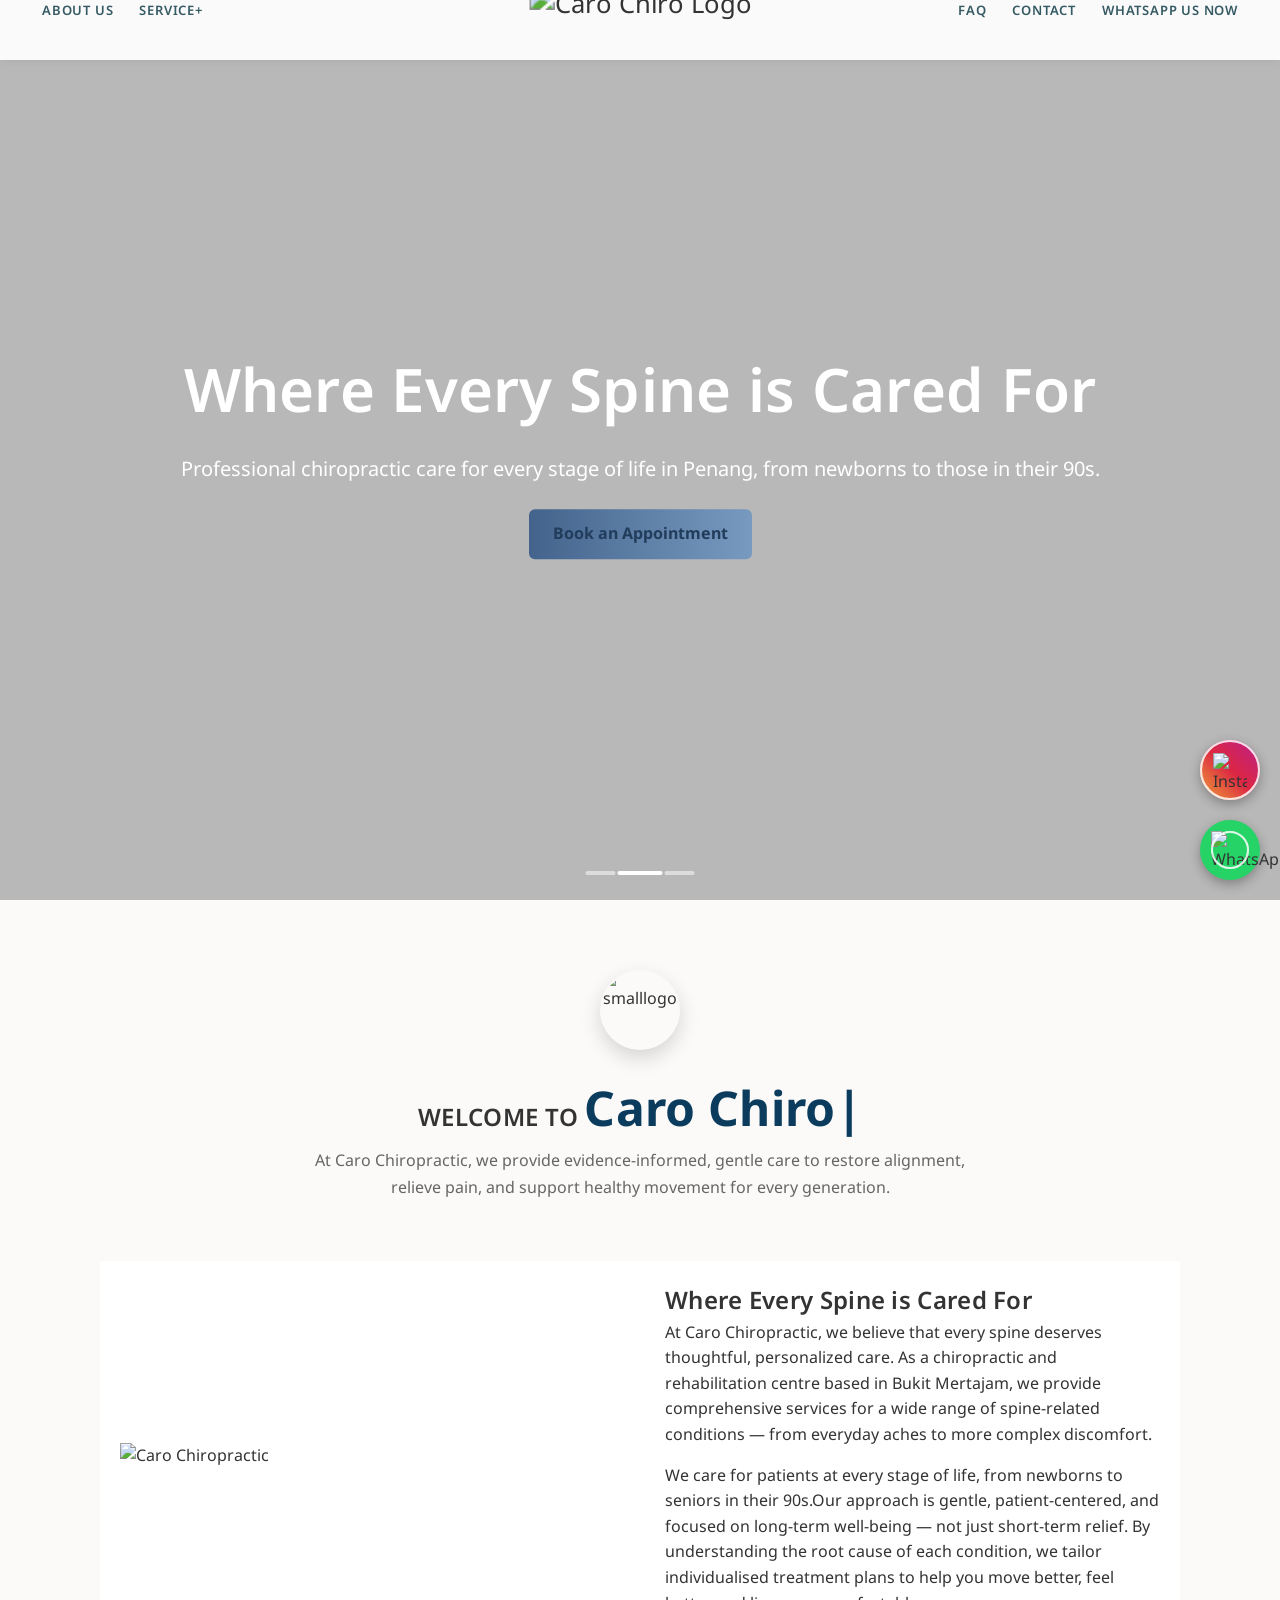
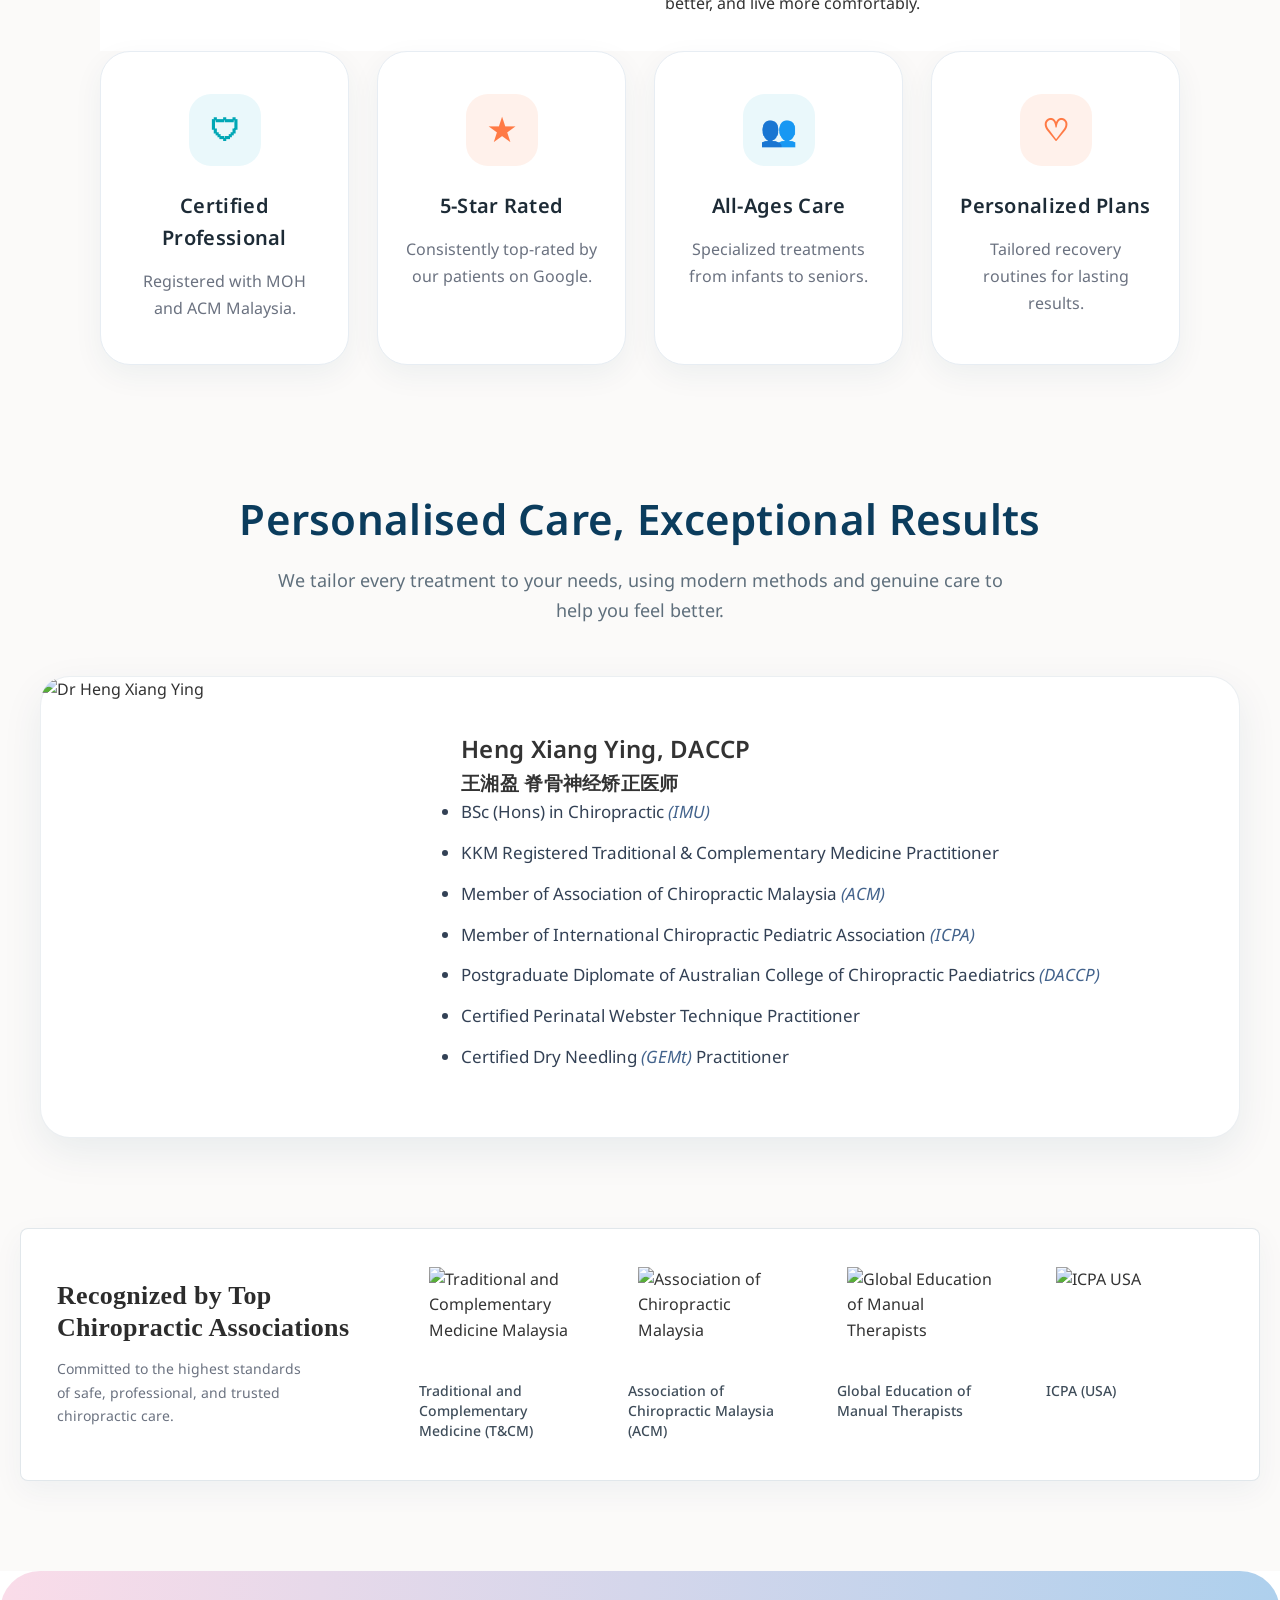
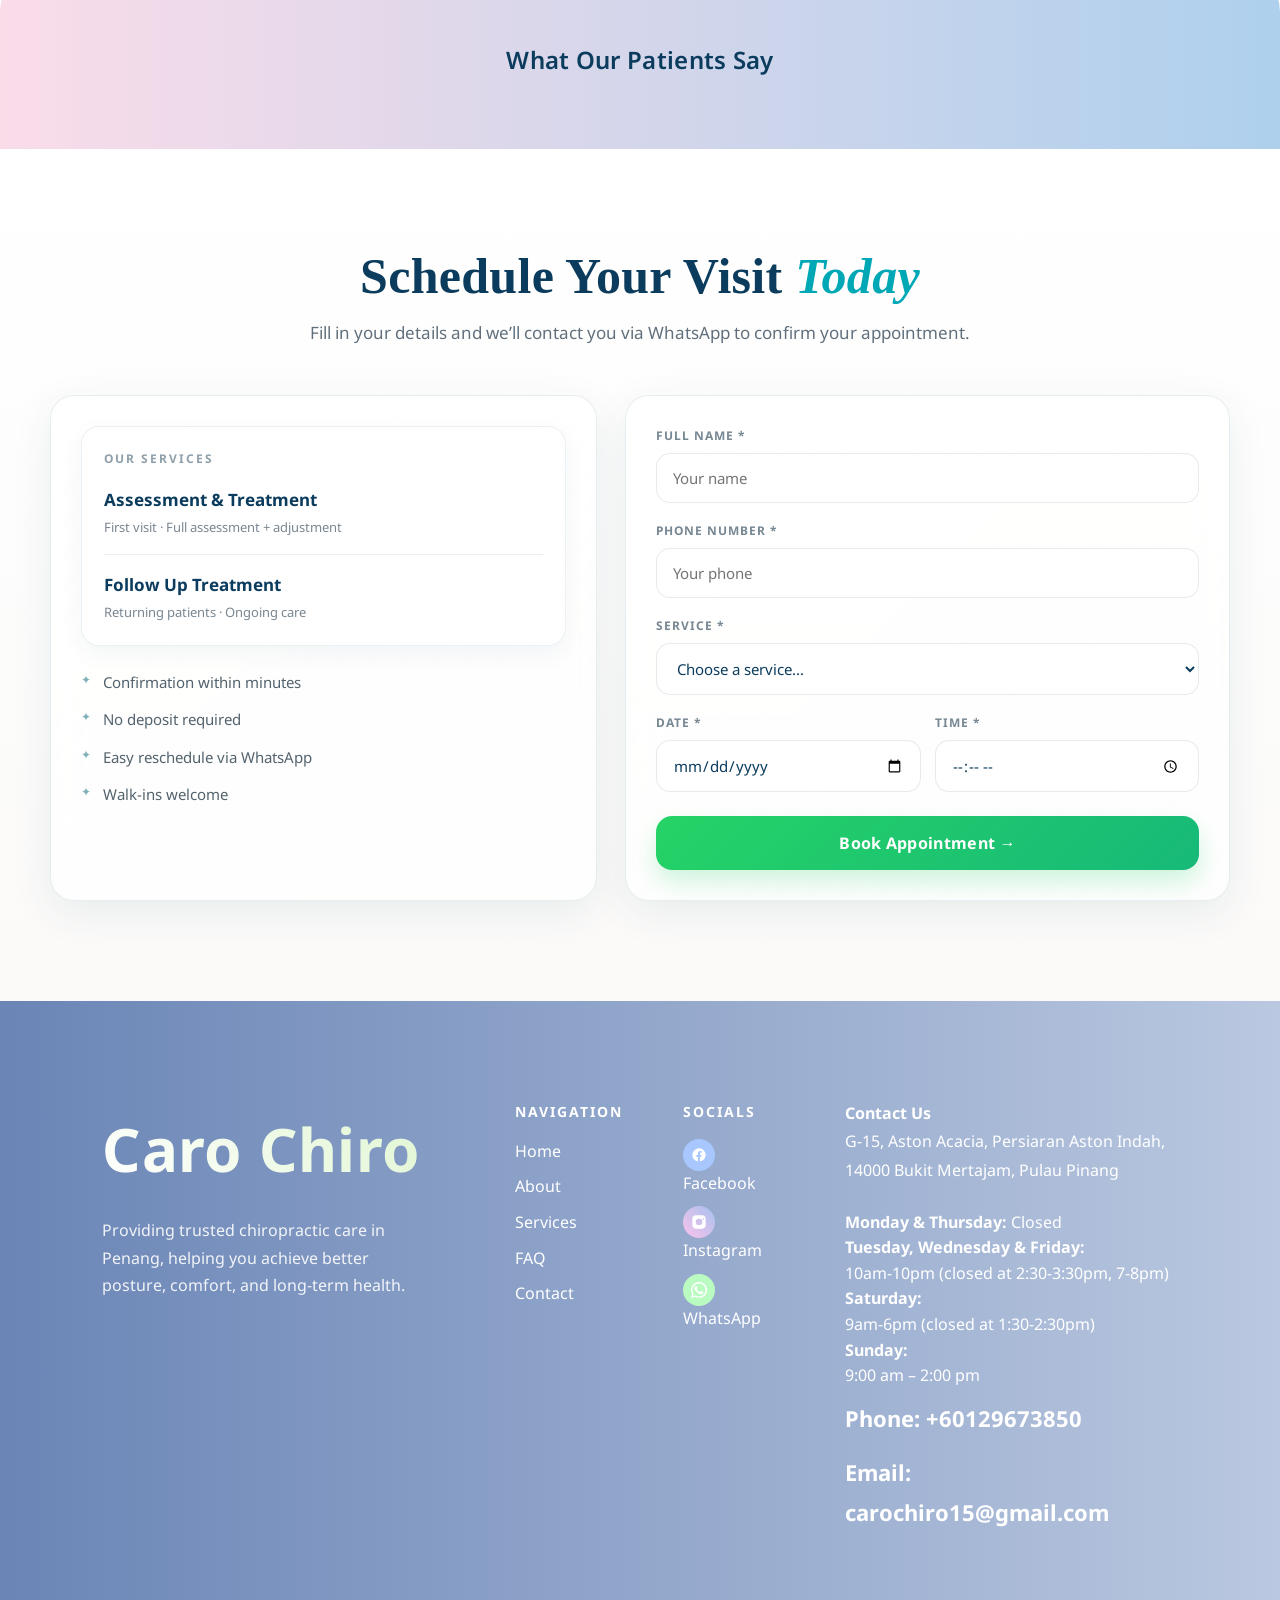
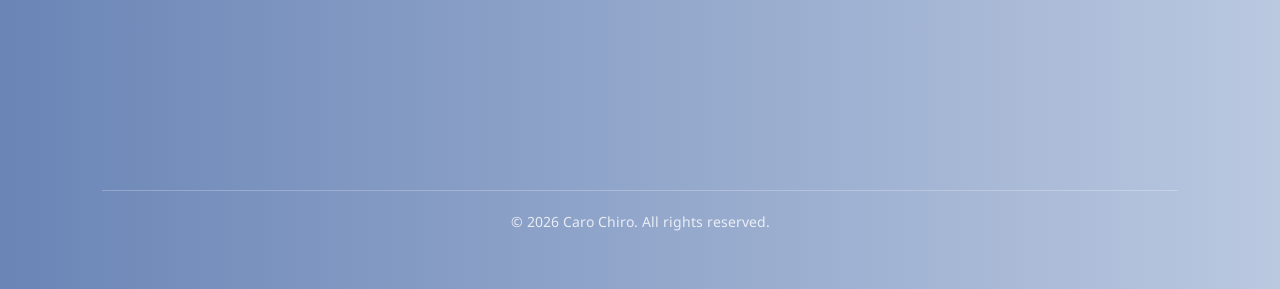
==== index.html @ 3471f797 "Add files via upload" ====
<!DOCTYPE html>
<html lang="en">
<head>
    <meta charset="UTF-8">
    <meta name="keywords" content="chiropractor penang, chiropractic care, back pain, posture correction">
    <meta name="viewport" content="width=device-width, initial-scale=1.0">

    <title>Caro Chiro | Chiropractic Care</title>
    <meta name="viewport" content="width=device-width, initial-scale=1.0">

    <!-- CSS -->
    <link rel="stylesheet" href="css/index_style.css">

    <!-- Elfsight Google Reviews | Untitled Google Reviews -->
    <script src="https://elfsightcdn.com/platform.js" async></script>
</head>
<body class="home">

    <header class="header home-header">
  <div class="nav">

    <div class="nav-left">
      <a href="about.html">ABOUT US</a>
      <a href="services.html">SERVICE+</a>
    </div>

    <div class="nav-center">
      <a href="index.html" class="logo">
        <img src="https://raw.githubusercontent.com/AnsonHengXanYou/Chiro-Pic/refs/heads/main/WhatsApp_Image_2026-02-07_at_12.07.54_AM-removebg-preview-removebg-preview.png" alt="Caro Chiro Logo">
      </a>
    </div>

    <div class="nav-right">
      <a href="faq.html">FAQ</a>
      <a href="contact.html">CONTACT</a>
      <a href="https://wa.me/60129673850" target="_blank">WHATSAPP US NOW</a>
    </div>

  </div>

  <!-- Hero Carousel -->
  <div class="hero-carousel">
    <div class="hero-slide active" style="background-image: url('https://raw.githubusercontent.com/AnsonHengXanYou/Chiro-Pic/refs/heads/main/Caro%20Chiro%20Home%20page.jpeg');"></div>

    <div class="hero-slide" style="background-image: url('https://raw.githubusercontent.com/AnsonHengXanYou/Chiro-Pic/refs/heads/main/Caro%20Contact%20Part%20Pic.jpeg');"></div>

    <div class="hero-slide" style="background-image: url('https://raw.githubusercontent.com/AnsonHengXanYou/Chiro-Pic/refs/heads/main/WhatsApp%20Image%202026-04-03%20at%207.56.21%20PM.jpeg');"></div>
  </div>

  <!-- Hero Text -->
  <div class="hero">
    <h1>Where Every Spine is Cared For</h1>
    <p>Professional chiropractic care for every stage of life in Penang, from newborns to those in their 90s.</p>
    <a href="https://wa.me/60129673850" class="btn">Book an Appointment</a>
  </div>

  <!-- Dots -->
  <div class="hero-dots">
    <span class="dot active" data-slide="0"></span>
    <span class="dot" data-slide="1"></span>
    <span class="dot" data-slide="2"></span>
  </div>
</header>



    <section class="highlights-section">
      <div class="container">

    <!-- ⭐ 原 about-preview 内容搬进来 -->
    <div class="intro-block">
      <div class="logo-bounce">
        <img src="https://raw.githubusercontent.com/AnsonHengXanYou/Chiro-Pic/refs/heads/main/Small%20Logo.jpeg" alt="smalllogo">
      </div>

      <h1>
          WELCOME TO <span id="typing"></span>
      </h1>

      <p class="intro-text">
        At Caro Chiropractic, we provide evidence-informed, gentle care
        to restore alignment, relieve pain, and support healthy movement for every generation.
      </p>
    </div>


    <section class="simple-about">
  <div class="simple-about-container">

    <!-- 左：图片 -->
    <div class="simple-about-img reveal-left">
      <img src="https://raw.githubusercontent.com/AnsonHengXanYou/Chiro-Pic/refs/heads/main/Simple%20About%20Pic.png" alt="Caro Chiropractic">
    </div>

    <!-- 右：文字 -->
    <div class="simple-about-text reveal-right">
      <h2 class="reveal">Where Every Spine is Cared For</h2>

      <p class="reveal">
        At Caro Chiropractic, we believe that every spine deserves thoughtful, personalized care. As a chiropractic and rehabilitation centre based in Bukit Mertajam, we provide comprehensive services for a wide range of spine-related conditions — from everyday aches to more complex discomfort.
      

      <p class="reveal">
        We care for patients at every stage of life, from newborns to seniors in their 90s.Our approach is gentle, patient-centered, and focused on long-term well-being — not just short-term relief.
        By understanding the root cause of each condition, we tailor individualised treatment plans to help you move better, feel better, and live more comfortably.
      </p>
    </div>

  </div>
</section>




  <div class="highlights-container">

    <div class="highlight-card">
      <div class="highlight-icon shield">🛡</div>
      <h3>Certified Professional</h3>
      <p>Registered with MOH and ACM Malaysia.</p>
    </div>

    <div class="highlight-card">
      <div class="highlight-icon star">★</div>
      <h3>5-Star Rated</h3>
      <p>Consistently top-rated by our patients on Google.</p>
    </div>

    <div class="highlight-card">
      <div class="highlight-icon users">👥</div>
      <h3>All-Ages Care</h3>
      <p>Specialized treatments from infants to seniors.</p>
    </div>

    <div class="highlight-card">
      <div class="highlight-icon heart">♡</div>
      <h3>Personalized Plans</h3>
      <p>Tailored recovery routines for lasting results.</p>
    </div>

  </div>
</section>





<section class="doctor-section">
  <div class="doctor-wrapper">
    
    <div class="doctor-heading">
      <h2>Personalised Care, Exceptional Results</h2>
      <p>
        We tailor every treatment to your needs, using modern methods and genuine care to help you feel better.
      </p>
    </div>

    <div class="doctor-card">
      
      <div class="doctor-image reveal-left">
        <img src="https://raw.githubusercontent.com/AnsonHengXanYou/Chiro-Pic/refs/heads/main/Chiro%20Home%20Doc%20Pic.jpg" alt="Dr Heng Xiang Ying">
      </div>

      <div class="doctor-info">
        <h2 class="reveal">Heng Xiang Ying, <span>DACCP</span></h2>
        <h3 class="reveal">王湘盈 脊骨神经矫正医师</h3>

        <ul class="reveal">
          <li>BSc (Hons) in Chiropractic <em>(IMU)</em></li>
          <li>KKM Registered Traditional &amp; Complementary Medicine Practitioner</li>
          <li>Member of Association of Chiropractic Malaysia <em>(ACM)</em></li>
          <li>Member of International Chiropractic Pediatric Association <em>(ICPA)</em></li>
          <li>Postgraduate Diplomate of Australian College of Chiropractic Paediatrics <em>(DACCP)</em></li>
          <li>Certified Perinatal Webster Technique Practitioner</li>
          <li>Certified Dry Needling <em>(GEMt)</em> Practitioner</li>
        </ul>
      </div>

    </div>
  </div>
</section>





<section class="associations-section">
  <div class="associations-card">

    <div class="associations-left reveal">
      <h2>Recognized by Top Chiropractic Associations</h2>
      <p>
        Committed to the highest standards of safe, professional, and trusted chiropractic care.
      </p>
    </div>

    <div class="associations-right">
      <div class="association-item reveal">
        <img src="https://raw.githubusercontent.com/AnsonHengXanYou/Chiro-Pic/refs/heads/main/T%26CM.png" alt="Traditional and Complementary Medicine Malaysia">
        <h4>Traditional and Complementary Medicine (T&amp;CM)</h4>
      </div>

      <div class="association-item reveal">
        <img src="https://raw.githubusercontent.com/AnsonHengXanYou/Chiro-Pic/refs/heads/main/ACM.png" alt="Association of Chiropractic Malaysia">
        <h4>Association of Chiropractic Malaysia (ACM)</h4>
      </div>

      <div class="association-item reveal">
        <img src="https://raw.githubusercontent.com/AnsonHengXanYou/Chiro-Pic/refs/heads/main/GEMT.png" alt="Global Education of Manual Therapists">
        <h4>Global Education of Manual Therapists</h4>
      </div>

      <div class="association-item reveal">
        <img src="https://raw.githubusercontent.com/AnsonHengXanYou/Chiro-Pic/refs/heads/main/ICPA.png" alt="ICPA USA">
        <h4>ICPA (USA)</h4>
      </div>
    </div>

  </div>
</section>










    <!-- ===== Services Preview =====
    <section class="services-preview">
        <div class="container">
            <h1>Our Services</h1>

            <div class="service-grid">
                <div class="service-card s1">
    <div class="card-content">
        <h3>Chiropractic Care</h3>
        <p class="typing-text" data-text="Restore spinal alignment, relieve pain, and improve overall body function through gentle adjustments."></p>
    </div>
</div>

<div class="service-card s2">
    <div class="card-content">
        <h3>Pregnancy Care</h3>
        <p class="typing-text" data-text="Safe and gentle care to support comfort, posture, and mobility throughout pregnancy."></p>
    </div>
</div>

<div class="service-card s3">
    <div class="card-content">
        <h3>Pediatric Care</h3>
        <p class="typing-text" data-text="Specialised care for children to support healthy growth, posture, and development."></p>
    </div>
</div>

<div class="service-card s4">
    <div class="card-content">
        <h3>Dry Needling</h3>
        <p class="typing-text" data-text="Target muscle tightness and trigger points to reduce pain and improve movement."></p>
    </div>
</div>

<div class="service-card s5">
    <div class="card-content">
        <h3>Spinal<br>Decompression<br>Traction</h3>
        <p class="typing-text" data-text="Relieve pressure on spinal discs and nerves to reduce pain and improve mobility."></p>
    </div>
</div>

<div class="service-card s6">
    <div class="card-content">
        <h3>Wellness<br>Consultation</h3>
        <p class="typing-text" data-text="Personalised care plans for long-term health."></p>
    </div>
</div>

            <a href="services.html" class="btn-outline">View All Services</a>
        </div>
    </section>



    </section> -->

<!-- ===== Reviews Section ===== -->
    <section class="reviews">
        <div class="container">
            <h2>What Our Patients Say</h2>
        
            <div class="elfsight-app-e835ea29-2dbe-4d77-b6a2-69f18fc1e3a7" data-elfsight-app-lazy></div>
        </div>
    </section>



    <!-- WhatsApp Floating Button with Bubble -->
<a href="https://wa.me/60129673850" target="_blank" class="whatsapp-float">
    <div class="whatsapp-icon">
        <img src="https://upload.wikimedia.org/wikipedia/commons/6/6b/WhatsApp.svg" alt="WhatsApp" />
        <span class="whatsapp-bubble"></span>
        <span class="whatsapp-bubble2"></span>
    </div>
</a>

<div class="instagram-wrapper">
    <a href="https://www.instagram.com/carochiro.my?igsh=bDJoMXFxeHM3NGRn" target="_blank" class="instagram-float">
        <img src="https://upload.wikimedia.org/wikipedia/commons/e/e7/Instagram_logo_2016.svg" alt="Instagram" />
        <span class="instagram-bubble"></span>
        <span class="instagram-bubble2"></span>
    </a>
</div>




<section class="booking-section">
  <div class="booking-container">

    <div class="booking-header">
      <h2>Schedule Your Visit <span>Today</span></h2>
      <p>Fill in your details and we’ll contact you via WhatsApp to confirm your appointment.</p>
    </div>

    <div class="booking-grid">

      <!-- 左边 -->
      <div class="booking-info">

        <div class="booking-service-card">
          <h4>OUR SERVICES</h4>

          <div class="service-row">
            <div>
              <strong>Assessment & Treatment</strong>
              <p>First visit · Full assessment + adjustment</p>
            </div>
          </div>

          <div class="service-row">
            <div>
              <strong>Follow Up Treatment</strong>
              <p>Returning patients · Ongoing care</p>
            </div>
          </div>
        </div>

        <ul class="booking-points">
          <li>Confirmation within minutes</li>
          <li>No deposit required</li>
          <li>Easy reschedule via WhatsApp</li>
          <li>Walk-ins welcome</li>
        </ul>

      </div>

      <!-- 右边 -->
      <div class="booking-form-card">
        <form id="bookingForm">

          <label>FULL NAME *</label>
          <input type="text" id="fullName" placeholder="Your name" required>

          <label>PHONE NUMBER *</label>
          <input type="text" id="phoneNumber" placeholder="Your phone" required>

          <label>SERVICE *</label>
          <select id="service" required>
            <option value="">Choose a service...</option>
            <option value="Assessment & Treatment">Assessment & Treatment</option>
            <option value="Follow Up Treatment">Follow Up Treatment</option>
          </select>

          <div class="booking-row">
            <div>
              <label>DATE *</label>
              <input type="date" id="date" required>
            </div>
            <div>
              <label>TIME *</label>
              <input type="time" id="time" required>
            </div>
          </div>

          <button type="submit" class="booking-btn">
            Book Appointment →
          </button>

        </form>
      </div>

    </div>
  </div>
</section>




<!--Footer-->
    <footer class="footer">

<div class="footer-container">

<!-- 左 -->
<div class="footer-left">
<h1 class="logo-text">Caro Chiro</h1>
<p>
Providing trusted chiropractic care in Penang, helping you achieve better posture, comfort, and long-term health.
</p>
</div>

<!-- 中 -->
<div class="footer-middle">

<div class="footer-column">
<h4>Navigation</h4>
<a href="index.html">Home</a>
<a href="about.html">About</a>
<a href="services.html">Services</a>
<a href="faq.html">FAQ</a>
<a href="contact.html">Contact</a>
</div>

<div class="footer-column">
<h4>Socials</h4>
<a href="https://www.facebook.com/share/18KSQvn99x/?mibextid=wwXIfr" class="social-link">
  <span class="icon fb">
    <svg viewBox="0 0 24 24">
      <path d="M22 12a10 10 0 1 0-11.6 9.9v-7h-2.3v-2.9h2.3V9.6c0-2.3 1.4-3.6 3.5-3.6 1 0 2 .2 2 .2v2.3h-1.1c-1.1 0-1.4.7-1.4 1.4v1.7h2.4l-.4 2.9h-2v7A10 10 0 0 0 22 12z"/>
    </svg>
  </span>
  Facebook
</a>
<a href="https://www.instagram.com/carochiro.my?igsh=bDJoMXFxeHM3NGRn" class="social-link">
  <span class="icon ig">
    <svg viewBox="0 0 24 24">
      <path d="M7 2C4.2 2 2 4.2 2 7v10c0 2.8 2.2 5 5 5h10c2.8 0 5-2.2 5-5V7c0-2.8-2.2-5-5-5H7zm5 5a5 5 0 1 1 0 10 5 5 0 0 1 0-10zm6.5-.8a1.2 1.2 0 1 1 0 2.4 1.2 1.2 0 0 1 0-2.4z"/>
    </svg>
  </span>
  Instagram
</a>
<a href="https://wa.me/60129673850" class="social-link">
  <span class="icon wa">
    <svg viewBox="0 0 24 24">
      <path d="M20.5 3.5A11.8 11.8 0 0 0 12.1 0C5.5 0 .2 5.3.2 11.9c0 2.1.5 4.1 1.5 5.9L0 24l6.4-1.7a11.8 11.8 0 0 0 5.7 1.5h.1c6.6 0 11.9-5.3 11.9-11.9 0-3.2-1.2-6.2-3.6-8.4zM12.2 21.7h-.1c-1.8 0-3.5-.5-5-1.4l-.4-.2-3.8 1 1-3.7-.3-.4a9.7 9.7 0 0 1-1.5-5.1c0-5.4 4.4-9.8 9.9-9.8 2.6 0 5.1 1 7 2.9a9.7 9.7 0 0 1 2.9 7c0 5.4-4.4 9.7-9.7 9.7zm5.4-7.3c-.3-.2-1.8-.9-2.1-1-.3-.1-.5-.2-.7.2-.2.3-.8 1-1 1.2-.2.2-.4.2-.7.1-.3-.2-1.3-.5-2.5-1.6-.9-.8-1.6-1.9-1.8-2.2-.2-.3 0-.5.1-.7.1-.1.3-.4.4-.6.1-.2.2-.3.3-.5.1-.2 0-.4 0-.6 0-.2-.7-1.7-1-2.3-.3-.6-.5-.5-.7-.5h-.6c-.2 0-.6.1-.9.4-.3.3-1.2 1.2-1.2 2.9s1.2 3.4 1.4 3.6c.2.2 2.3 3.5 5.6 4.9.8.3 1.4.5 1.9.6.8.2 1.6.2 2.2.1.7-.1 1.8-.7 2-1.4.2-.7.2-1.3.2-1.4 0-.1-.2-.2-.5-.3z"/>
    </svg>
  </span>
  WhatsApp
</a>
</div>

</div>

<!-- 右 -->
<div class="footer-right">
<h4>Contact Us</h4>

<p>
G-15, Aston Acacia, Persiaran Aston Indah, 14000 Bukit Mertajam, Pulau Pinang
</p>

<div class="hours">
  <div class="day">
    <strong>Monday & Thursday:</strong> 
    Closed
  </div>

  <div class="day">
    <strong>Tuesday, Wednesday & Friday:</strong>
    <div class="time">10am-10pm (closed at 2:30-3:30pm, 7-8pm)</div>
  </div>

  <div class="day">
    <strong>Saturday: </strong>
    <div class="time">9am-6pm (closed at 1:30-2:30pm)</div>
  </div>

  <div class="day">
    <strong>Sunday: </strong>
    <div class="time">9:00 am – 2:00 pm</div>
  </div>
</div>

<p class="phone">Phone: +60129673850</p>
<p class="email">Email: carochiro15@gmail.com</p>

<!-- Google Map -->
<div class="map">
<iframe src="https://www.google.com/maps/embed?pb=!1m18!1m12!1m3!1d3972.3476271613963!2d100.46286357447511!3d5.363826735553305!2m3!1f0!2f0!3f0!3m2!1i1024!2i768!4f13.1!3m3!1m2!1s0x304ac90726999abd%3A0xdc60cf9cbc1875d2!2zQ2FybyBDaGlyb3ByYWN0aWMg5bq35LmQ6ISK6aqo56We57uP55-r5q2j!5e0!3m2!1sen!2sus!4v1775329580450!5m2!1sen!2sus" width="600" height="450" style="border:0;" allowfullscreen="" loading="lazy" referrerpolicy="no-referrer-when-downgrade"></iframe>
</div>

</div>

</div>

<div class="footer-bottom">
<p>© 2026 Caro Chiro. All rights reserved.</p>
</div>

</footer>

<div id="loading-screen">

  <!-- 樱花 -->
  <div class="sakura-container">
    <div class="petal"></div>
    <div class="petal"></div>
    <div class="petal"></div>
    <div class="petal"></div>
    <div class="petal"></div>
    <div class="petal"></div>
    <div class="petal"></div>
  </div>

  <!-- loading logo -->
  <div class="loading-logo-wrapper">
    <img src="https://raw.githubusercontent.com/AnsonHengXanYou/Chiro-Pic/refs/heads/main/WhatsApp_Image_2026-02-07_at_12.07.54_AM-removebg-preview-removebg-preview.png"
         alt="Caro Chiro Logo">

    <!-- 🦴 spine progress 放这里！！！ -->
    <div class="spine-progress">
      <div class="spine-segment" style="--i:1"></div>
      <div class="spine-segment" style="--i:2"></div>
      <div class="spine-segment" style="--i:3"></div>
      <div class="spine-segment" style="--i:4"></div>
      <div class="spine-segment" style="--i:5"></div>
      <div class="spine-segment" style="--i:6"></div>
      <div class="spine-segment" style="--i:7"></div>
      <div class="spine-segment" style="--i:8"></div>
      <div class="spine-segment" style="--i:9"></div>
      <div class="spine-segment" style="--i:10"></div>
    </div>
  </div>

  <!-- percentage -->
  <div class="loading-percentage">0%</div>

</div>



<link href="https://fonts.googleapis.com/css2?family=Noto+Sans:wght@300;400;600;700&display=swap" rel="stylesheet">





    <!-- JS -->
    <script src="js/script.js"></script>

</body>
</html>
---- css/index_style.css ----
/* ===== Reset ===== */
* {
    margin: 0;
    padding: 0;
    box-sizing: border-box;
}

/* ===== Base ===== */
body {
    font-family: 'Noto Sans', sans-serif;
    color: #333;
    line-height: 1.6;
    background-color: #ffffff;
}

body, button, input, select, textarea {
    font-family: 'Noto Sans', sans-serif;
}

a {
    text-decoration: none;
    color: inherit;
}

.container {
    width: 90%;
    max-width: 1100px;
    margin: auto;
}

/* ===== Typography ===== */
h1, h2, h3 {
    font-weight: 600;
    letter-spacing: 0.3px;
}

p {
    margin-bottom: 15px;
}

/* ===== Buttons ===== */
.btn {
    display: inline-block;
    background: linear-gradient(to right, #43638C, #ADD1F3);
    color: #223C5B;
    padding: 12px 24px;
    border-radius: 6px;
    font-weight: bold;
    background-size: 200% auto;
    transition: background 0.3s;
}

.btn:hover {
    background-position: right center;
}

.btn-outline {
    display: inline-block;
    border: 2px solid #0b3c5d;
    color: #0b3c5d;
    padding: 10px 22px;
    border-radius: 6px;
    margin-top: 20px;
}

.btn-outline:hover {
    background: #0b3c5d;
    color: #fff;
}

#typing {
    font-size: 48px;
    font-weight: bold;
    color: #0b3c5d;
}

#typing::after {
    content: "|";
    animation: blink 0.7s infinite;
}

@keyframes blink {
    50% { opacity: 0; }
}

/* ================= HEADER / NAVBAR ================= */
.logo-bounce {
    width: 80px;
    height: 80px;
    border-radius: 50%;
    overflow: hidden;
    display: inline-block;

    box-shadow: 0 8px 20px rgba(0,0,0,0.15);

    animation: bounce 2s infinite;
    transition: transform 0.3s;
}

.logo-bounce img {
    width: 100%;
    height: 100%;
    object-fit: cover;
}

/* 🎈 可爱弹跳动画 */
@keyframes bounce {
    0%, 100% {
        transform: translateY(0);
    }
    30% {
        transform: translateY(-10px);
    }
    50% {
        transform: translateY(0);
    }
    70% {
        transform: translateY(-5px);
    }
}


/* ================= HEADER / NAVBAR ================= */

/* 首页保留大图背景 */
.home-header {
    min-height: 100vh;
    width: 100%;
    padding-top: 60px;
    position: relative;
    overflow: hidden;
}

/* 顶部白色导航条 */
.nav {
    position: fixed;
    top: 0;
    left: 0;
    width: 100%;
    height: 60px;
    background: rgba(255, 255, 255, 0.92);
    backdrop-filter: blur(8px);
    -webkit-backdrop-filter: blur(8px);
    display: grid;
    grid-template-columns: 1fr auto 1fr;
    align-items: center;
    padding: 0 42px;
    z-index: 1000;
    box-shadow: 0 1px 8px rgba(0,0,0,0.06);
    transition: transform 0.35s ease, opacity 0.35s ease;
}

.nav.hide-nav {
    transform: translateY(-100%);
    opacity: 0;
}

.nav-left,
.nav-right {
    display: flex;
    align-items: center;
    gap: 26px;
    height: 100%;
}

.nav-left a,
.nav-right a {
    display: flex;
    align-items: center;
    height: 100%;
    font-size: 13px;
    font-weight: 600;
    letter-spacing: 0.8px;
    color: #355a63;
    position: relative;
    transition: color 0.3s ease;
    transform: translateY(-20px);
}

.nav-left {
    justify-content: flex-start;
}

.nav-right {
    justify-content: flex-end;
}

/* 中间 logo */
.nav-center {
    display: flex;
    justify-content: center;
    align-items: center;
}

.logo img {
    height: 120px;              /* 控制整体大小 */
    transform: translateY(-25px) scale(1.6);  /* ⭐关键 */
}

/* 导航文字 */
.nav-left a,
.nav-right a {
    font-size: 13px;
    font-weight: 600;
    letter-spacing: 0.8px;
    color: #355a63;
    position: relative;
    transition: color 0.3s ease;
}

/* 下划线效果 */
.nav-left a::after,
.nav-right a::after {
    content: "";
    position: absolute;
    left: 0;
    bottom: 50px;
    width: 0;
    height: 2px;
    background: #355a63;
    transition: width 0.3s ease;
}

.nav-left a:hover,
.nav-right a:hover {
    color: #0b3c5d;
}

.nav-left a:hover::after,
.nav-right a:hover::after {
    width: 100%;
}


@media (max-width: 768px) {
    .nav {
        grid-template-columns: 1fr;
        height: auto;
        padding: 14px 20px;
        gap: 12px;
    }

    .nav-left,
    .nav-right {
        justify-content: center;
        flex-wrap: wrap;
        gap: 14px;
    }

    .nav-center {
        order: -1;
    }

    .logo img {
        height: 34px;
    }

    .nav-left a,
    .nav-right a {
        font-size: 12px;
    }

    .hero {
        left: 6%;
        right: 6%;
        max-width: none;
    }

    .hero h1 {
        font-size: 30px;
    }
}

/* ================= HERO ================= */
.hero-carousel {
    position: absolute;
    inset: 0;
    z-index: 1;
}

.hero-slide {
    position: absolute;
    inset: 0;
    background-size: cover;
    background-position: center;
    opacity: 0;
    transform: scale(1.05);
    transition: opacity 1s ease, transform 5s ease;
}

.hero-slide::after {
    content: "";
    position: absolute;
    inset: 0;
    background: rgba(0, 0, 0, 0.28);
}

.hero-slide.active {
    opacity: 1;
    transform: scale(1);
}

.hero {
    position: absolute;
    top: 50%;
    left: 50%;
    transform: translate(-50%, -50%);
    width: 100%;
    max-width: 1100px;
    text-align: center;
    color: white;
    padding: 0 20px;
    z-index: 3;
}

.hero h1 {
    font-size: 60px;
    color: white;
    margin-bottom: 16px;
}

.hero p {
    font-size: 20px;
    color: white;
    margin-bottom: 24px;
}

.hero-dots {
    position: absolute;
    bottom: 25px;
    left: 50%;
    transform: translateX(-50%);
    display: flex;
    gap: 2px;
    z-index: 3;
}

.hero-dots .dot {
    width: 30px;          /* 变长 */
    height: 4px;          /* 变细 */
    border-radius: 10px;  /* 圆角条 */
    background: rgba(255,255,255,0.5);
    cursor: pointer;
    transition: all 0.3s ease;
}

.hero-dots .dot.active {
    width: 45px;  /* 当前的更长 */
    background: #ffffff;
}

/* ================= SECTIONS ================= */
.highlights-section {
    background: #fbfaf9;
    padding: 70px 40px;
}

.highlights-container {
    max-width: 1400px;
    margin: 0 auto;
    display: grid;
    grid-template-columns: repeat(4, 1fr);
    gap: 28px;
}

.logo-bounce {
    width: 80px;
    height: 80px;
    border-radius: 50%;
    overflow: hidden;
    display: block;
    margin: 0 auto 20px;
    box-shadow: 0 8px 20px rgba(0,0,0,0.15);
    animation: bounce 2s infinite;
    transition: transform 0.3s;
}

/* ⭐ 上面文字区 */
.intro-block {
    max-width: 700px;
    margin: 0 auto 60px;
    text-align: center;
}

.intro-text {
    color: #666;
    font-size: 16px;
    line-height: 1.7;
}

.highlight-card {
    background: #ffffff;
    border: 1px solid #e7edf3;
    border-radius: 30px;
    padding: 42px 28px;
    text-align: center;
    box-shadow: 0 10px 30px rgba(11, 60, 93, 0.06);
    transition: transform 0.35s ease, box-shadow 0.35s ease;
}

.highlight-card:hover {
    transform: translateY(-8px);
    box-shadow: 0 18px 40px rgba(11, 60, 93, 0.12);
}

.highlight-icon {
    width: 72px;
    height: 72px;
    border-radius: 22px;
    margin: 0 auto 24px;
    display: flex;
    align-items: center;
    justify-content: center;
    font-size: 30px;
    font-weight: bold;
}

/* 每个 icon 的背景色 */
.highlight-icon.shield {
    background: #eaf8fb;
    color: #00a7b5;
}

.highlight-icon.star {
    background: #fff1eb;
    color: #ff7a45;
}

.highlight-icon.users {
    background: #eaf8fb;
    color: #00a7b5;
}

.highlight-icon.heart {
    background: #fff1eb;
    color: #ff7a45;
}

.highlight-card h3 {
    font-size: 20px;
    color: #1d2b36;
    margin-bottom: 14px;
}

.highlight-card p {
    font-size: 16px;
    line-height: 1.7;
    color: #6b7280;
    margin: 0;
}


@media (max-width: 1024px) {
    .highlights-container {
        grid-template-columns: repeat(2, 1fr);
    }
}

@media (max-width: 640px) {
    .highlights-section {
        padding: 50px 20px;
    }

    .highlights-container {
        grid-template-columns: 1fr;
    }

    .highlight-card {
        padding: 34px 22px;
    }
}




.simple-about {
    background: #ffffff; /* 先白色 */
    padding: 20px 20px;
}

.simple-about-container {
    max-width: 1200px;
    margin: 0 auto;

    display: grid;
    grid-template-columns: 1fr 1fr;
    gap: 50px;
    align-items: center;
}

/* 左图 */
.simple-about-img img {
    width: 100%;
    height: 420px;        /* ⭐关键：固定高度 */
    object-fit: cover;
}


.simple-about-text {
    max-height: 420px;   /* 和图片差不多高度 */
    overflow: hidden;    /* 超过直接隐藏 */
}



@media (max-width: 768px) {
    .simple-about-container {
        grid-template-columns: 1fr;
    }

    .simple-about-text h2 {
        font-size: 30px;
    }
}





.doctor-section {
    background: #fbfaf9;
    padding: 50px 20px;
}

.doctor-wrapper {
    max-width: 1200px;
    margin: 0 auto;
}

.doctor-heading {
    text-align: center;
    margin-bottom: 50px;
}

.doctor-heading h2 {
    font-size: 42px;
    color: #0b3c5d;
    margin-bottom: 12px;
}

.doctor-heading p {
    max-width: 760px;
    margin: 0 auto;
    font-size: 18px;
    color: #5f6f7c;
    line-height: 1.7;
}

.doctor-card {
    display: grid;
    grid-template-columns: 380px 1fr;
    gap: 40px;
    align-items: center;
    background: #ffffff;
    border-radius: 30px;
    padding: 0px;
    box-shadow: 0 14px 40px rgba(11, 60, 93, 0.08);
    border: 1px solid rgba(11, 60, 93, 0.08);
    transition: transform 0.35s ease, box-shadow 0.35s ease;
}

.doctor-card:hover {
    transform: translateY(-8px);
    box-shadow: 0 22px 55px rgba(11, 60, 93, 0.14);
}

.doctor-image {
    overflow: hidden;
    border-radius: 24px;
    position: relative;
}

.doctor-image img {
    width: 100%;
    height: 100%;
    min-height: 460px;
    object-fit: cover;
    display: block;
    transition: transform 0.45s ease;
}

.doctor-card:hover .doctor-image img {
    transform: scale(1.04);
}

.doctor-info h3.reveal {
    transition-delay: 0.1s;
}

.doctor-info h4.reveal {
    transition-delay: 0.2s;
}

.doctor-info ul.reveal {
    transition-delay: 0.3s;
}

.doctor-info li {
    margin-bottom: 12px;
    font-size: 17px;
    line-height: 1.7;
    color: #334155;
}

.doctor-info em {
    color: #43638C;
    font-style: italic;
}


@media (max-width: 900px) {
    .doctor-card {
        grid-template-columns: 1fr;
        gap: 28px;
        padding: 24px;
    }

    .doctor-image img {
        min-height: 340px;
    }

    .doctor-heading h2 {
        font-size: 32px;
    }

    .doctor-info h3 {
        font-size: 28px;
    }

    .doctor-info h4 {
        font-size: 18px;
    }

    .doctor-info li {
        font-size: 16px;
    }
}






.associations-section {
    background: #fbfaf9;
    padding: 40px 20px 90px;
}

.associations-card {
    max-width: 1280px;
    margin: 0 auto;
    background: #ffffff;
    border: 1px solid rgba(11, 60, 93, 0.12);
    border-radius: 8px;
    padding: 38px 36px;
    display: grid;
    grid-template-columns: 320px 1fr;
    gap: 34px;
    align-items: center;
    box-shadow: 0 10px 30px rgba(11, 60, 93, 0.05);
    transition: transform 0.35s ease, box-shadow 0.35s ease;
}

.associations-card:hover {
    transform: translateY(-4px);
    box-shadow: 0 18px 40px rgba(11, 60, 93, 0.1);
}

.associations-left h2 {
    font-size: 26px;
    line-height: 1.2;
    color: #2c2c2c;
    margin-bottom: 14px;
    font-family: Georgia, "Times New Roman", serif;
}

.associations-left p {
    font-size: 14px;
    line-height: 1.7;
    color: #6b7280;
    margin: 0;
    max-width: 260px;
}

.associations-right {
    display: grid;
    grid-template-columns: repeat(4, 1fr);
    gap: 24px;
    align-items: start;
}

.association-item {
    perspective: 800px; /* 3D关键 */
}

.association-item:hover {
    transform: translateY(-6px);
}

.association-item img {
    width: 100%;
    max-width: 150px;
    height: 100px;
    object-fit: contain;
    display: block;
    margin: 0 auto 14px;

    transition: transform 0.6s ease;
}

.association-item.reveal.active img {
    animation: flipX 0.8s ease;
}

@keyframes flipX {
    0% {
        transform: rotateX(0deg);
    }
    50% {
        transform: rotateX(180deg);
    }
    100% {
        transform: rotateX(360deg);
    }
}

.association-item h4 {
    font-size: 14px;
    font-weight: 500;
    line-height: 1.45;
    color: #3f4d5a;
    margin: 0 auto;
    max-width: 170px;
}


@media (max-width: 1024px) {
    .associations-card {
        grid-template-columns: 1fr;
        gap: 28px;
    }

    .associations-left {
        text-align: center;
    }

    .associations-left p {
        max-width: 700px;
        margin: 0 auto;
    }

    .associations-right {
        grid-template-columns: repeat(2, 1fr);
    }
}

@media (max-width: 640px) {
    .associations-section {
        padding: 30px 16px 70px;
    }

    .associations-card {
        padding: 26px 20px;
    }

    .associations-right {
        grid-template-columns: 1fr;
    }

    .associations-left h2 {
        font-size: 22px;
    }
}


.reviews {
    padding: 70px 0;
    background: linear-gradient(to right, #FADCE9, #AED0ED);
    border-radius: 40px 40px 0 0;
    text-align: center;
}

.reviews h2 {
    color: #0b3c5d
}

.typing-text {
    opacity: 0;
    transition: opacity 1.0s ease;
    white-space: pre-line;
    white-space: pre-wrap;
}

.service-card:hover .typing-text {
    opacity: 1;
}

.typing-text::after {
    content: "|";
    margin-left: 2px;
    animation: blink 0.8s infinite;
    color: #000;
}

@keyframes blink {
    50% {
        opacity: 0;
    }
}



.booking-section {
    background: linear-gradient(to bottom, #ffffff, #fbfaf9);
    padding: 100px 20px;
    position: relative;
    overflow: hidden;
}

.booking-container {
    max-width: 1180px;
    margin: 0 auto;
}

.booking-header {
    text-align: center;
    margin-bottom: 46px;
}

.booking-tag {
    display: inline-block;
    font-size: 12px;
    font-weight: 700;
    letter-spacing: 2.5px;
    text-transform: uppercase;
    color: #7FAFB8;
    margin-bottom: 12px;
}

.booking-header h2 {
    font-size: 50px;
    line-height: 1.1;
    color: #0b3c5d;
    margin-bottom: 14px;
    font-family: Georgia, "Times New Roman", serif;
}

.booking-header h2 span {
    color: #00a7b5;
    font-style: italic;
}

.booking-header p {
    max-width: 680px;
    margin: 0 auto;
    font-size: 17px;
    line-height: 1.8;
    color: #61707c;
}

.booking-grid {
    display: grid;
    grid-template-columns: 0.95fr 1.05fr;
    gap: 28px;
    align-items: stretch;
}

.booking-info,
.booking-form-card {
    position: relative;
    background: rgba(255, 255, 255, 0.65);
    backdrop-filter: blur(16px);
    -webkit-backdrop-filter: blur(16px);
    border: 1px solid rgba(125, 161, 181, 0.18);
    border-radius: 24px;
    padding: 30px;
    box-shadow:
        0 12px 40px rgba(11, 60, 93, 0.08),
        inset 0 1px 0 rgba(255,255,255,0.7);
}

.booking-info::before,
.booking-form-card::before {
    content: "";
    position: absolute;
    inset: 0;
    border-radius: 24px;
    background: linear-gradient(
        135deg,
        rgba(255,255,255,0.45),
        rgba(255,255,255,0.08)
    );
    pointer-events: none;
}

.booking-service-card {
    position: relative;
    z-index: 1;
    background: rgba(255,255,255,0.55);
    border: 1px solid rgba(125, 161, 181, 0.16);
    border-radius: 18px;
    padding: 22px;
    margin-bottom: 24px;
    box-shadow: 0 8px 24px rgba(11, 60, 93, 0.05);
}

.booking-service-card h4 {
    font-size: 12px;
    font-weight: 700;
    letter-spacing: 2px;
    color: #90a0aa;
    margin-bottom: 18px;
}

.service-row {
    display: flex;
    justify-content: space-between;
    gap: 16px;
    padding-bottom: 16px;
    margin-bottom: 16px;
    border-bottom: 1px solid rgba(11, 60, 93, 0.08);
}

.service-row:last-child {
    margin-bottom: 0;
    padding-bottom: 0;
    border-bottom: none;
}

.service-row strong {
    display: block;
    color: #0b3c5d;
    font-size: 17px;
    margin-bottom: 4px;
}

.service-row p {
    margin: 0;
    font-size: 13px;
    color: #7a8791;
    line-height: 1.6;
}

.service-row span {
    font-size: 18px;
    font-weight: 700;
    color: #00a7b5;
    white-space: nowrap;
    align-self: center;
}

.booking-points {
    position: relative;
    z-index: 1;
    list-style: none;
    padding: 0;
    margin: 0;
}

.booking-points li {
    position: relative;
    padding-left: 22px;
    margin-bottom: 12px;
    font-size: 15px;
    color: #53636d;
    line-height: 1.7;
}

.booking-points li::before {
    content: "✦";
    position: absolute;
    left: 0;
    top: 0;
    color: #7FAFB8;
    font-size: 12px;
}

.booking-form-card form {
    position: relative;
    z-index: 1;
}

.booking-form-card label {
    display: block;
    font-size: 12px;
    font-weight: 700;
    letter-spacing: 1px;
    color: #778893;
    margin-bottom: 8px;
    text-transform: uppercase;
}

.booking-form-card input,
.booking-form-card select {
    width: 100%;
    padding: 14px 16px;
    margin-bottom: 18px;
    border-radius: 14px;
    border: 1px solid rgba(11, 60, 93, 0.1);
    background: rgba(255, 255, 255, 0.78);
    color: #0b3c5d;
    font-size: 15px;
    outline: none;
    transition: all 0.3s ease;
    box-shadow: inset 0 1px 2px rgba(255,255,255,0.35);
}

.booking-form-card input:focus,
.booking-form-card select:focus {
    border-color: rgba(0, 167, 181, 0.45);
    box-shadow: 0 0 0 4px rgba(127, 175, 184, 0.12);
    background: rgba(255,255,255,0.92);
}

.booking-row {
    display: grid;
    grid-template-columns: 1fr 1fr;
    gap: 14px;
}

.booking-btn {
    width: 100%;
    padding: 16px 18px;
    border: none;
    border-radius: 16px;
    background: linear-gradient(135deg, #25D366, #17b978);
    color: #ffffff;
    font-size: 16px;
    font-weight: 700;
    letter-spacing: 0.3px;
    cursor: pointer;
    transition: transform 0.25s ease, box-shadow 0.25s ease, opacity 0.25s ease;
    box-shadow: 0 12px 24px rgba(37, 211, 102, 0.22);
    margin-top: 6px;
}

.booking-btn:hover {
    transform: translateY(-2px);
    box-shadow: 0 16px 28px rgba(37, 211, 102, 0.28);
}

.booking-btn:active {
    transform: translateY(0);
}

@media (max-width: 900px) {
    .booking-grid {
        grid-template-columns: 1fr;
    }

    .booking-header h2 {
        font-size: 38px;
    }

    .booking-row {
        grid-template-columns: 1fr;
        gap: 0;
    }
}




.card-content {
    position: relative;
    z-index: 2;
    transform: translateY(20px);
    transition: transform 0.4s ease;
}

/* hover 整体上移 */
.service-card:hover .card-content {
    transform: translateY(0);
}

/* 默认隐藏文字 */
.typing-text {
    opacity: 0;
    max-height: 0;
    overflow: hidden;
    transition: all 0.4s ease;
}

/* hover 才显示 */
.service-card:hover .typing-text {
    opacity: 1;
    max-height: 120px;
    margin-top: 8px;
}

/* ✨ 标题微动 */
.service-card h3 {
    transition: transform 0.3s;
}

.service-card:hover h3
{
    color: #000000;
}
.service-card:hover p {
    color: #000000;
}

/* ================= CTA ================= */
.cta {
    background: #0b3c5d;
    color: #fff;
    padding: 70px 0;
    text-align: center;
}

.cta h2,
.cta p {
    color: #fff;
}

/* ================= FOOTER ================= */
/* ===== FOOTER ===== */
.footer{
background: linear-gradient(to right, #6a85b6, #bac8e0);
color:white;
padding:100px 8% 40px;
}

/* grid layout */
.footer-container{
display:grid;
grid-template-columns: 2fr 1.5fr 2fr;
gap:80px;
}

/* 左 */
.logo-text{
font-size:60px;
font-weight:700;
margin-bottom:20px;

/* 渐变文字（高级感） */
background:linear-gradient(45deg,#ffffff,#dff5d0);
-webkit-background-clip:text;
-webkit-text-fill-color:transparent;
}

.footer-left p{
max-width:400px;
line-height:1.7;
opacity:0.9;
}

/* 中 */
.footer-middle{
display:flex;
gap:60px;
}

.footer-column h4{
font-size:14px;
letter-spacing:2px;
margin-bottom:15px;
text-transform:uppercase;
}

.footer-column a{
display:block;
color:white;
text-decoration:none;
margin-bottom:10px;
transition:0.3s;
position:relative;
}

/* hover动画 */
.footer-column a::after{
content:"";
position:absolute;
bottom:-2px;
left:0;
width:0;
height:1px;
background:white;
transition:0.3s;
}

.footer-column a:hover::after{
width:100%;
}

/* 右 */
.footer-right p{
margin-bottom:25px;
line-height:1.8;    
}

.phone{
font-size:22px;
font-weight:bold;
margin-top:10px;
}

.email{
font-size:22px;
font-weight:bold;
margin-top:-10px;
}

/* Google map */
.map iframe{
width:100%;
height:150px;
border:0;
border-radius:10px;
margin-top:15px;
}

/* 底 */
.footer-bottom{
margin-top:60px;
padding-top:20px;
border-top:1px solid rgba(255,255,255,0.3);
text-align:center;
font-size:14px;
opacity:0.8;
}

/* ================= REVEAL ANIMATION ================= */
.reveal {
    opacity: 0;
    transform: translateY(60px);
    transition: all 0.8s ease;
}

.reveal.active {
    opacity: 1;
    transform: translateY(0);
}

.reveal-left {
    opacity: 0;
    transform: translateX(-80px);
    transition: all 0.9s ease;
}

.reveal-left.active {
    opacity: 1;
    transform: translateX(0);
}

.reveal-right {
    opacity: 0;
    transform: translateX(80px);
    transition: all 0.9s ease;
}

.reveal-right.active {
    opacity: 1;
    transform: translateX(0);
}








/* loading 必须是定位层 */
#loading-screen {
    position: fixed;
    inset: 0;
    z-index: 9999; /* 🔥关键：防止飘出去 */
}

/* 樱花容器只在 loading 内 */
.sakura-container {
    position: absolute;
    inset: 0;
    z-index: 0; /* 在 logo 后面 */
}

/* 花瓣 */
.petal {
    position: absolute;
    top: -10%;
    width: 14px;
    height: 10px;
    background: #f18A9D;
    border-radius: 50% 0 50% 50%;
    opacity: 0.6;
    animation: fall linear infinite;
    filter: blur(0.5px);
}

/* 随机位置 + 速度 */
.petal:nth-child(1) {
    left: 10%;
    animation-duration: 2.4s;
    animation-delay: 0s;
}

.petal:nth-child(2) {
    left: 25%;
    animation-duration: 2.0s;
    animation-delay: 0.3s;
}

.petal:nth-child(3) {
    left: 40%;
    animation-duration: 1.8s;
    animation-delay: 0.6s;
}

.petal:nth-child(4) {
    left: 55%;
    animation-duration: 2.2s;
    animation-delay: 0.2s;
}

.petal:nth-child(5) {
    left: 70%;
    animation-duration: 1.7s;
    animation-delay: 0.8s;
}

.petal:nth-child(6) {
    left: 85%;
    animation-duration: 1.9s;
    animation-delay: 0.5s;
}

.petal:nth-child(7) {
    left: 95%;
    animation-duration: 1.6s;
    animation-delay: 1s;
}

@keyframes fall {
    0% {
        transform: translateY(-10%) rotate(0deg);
        opacity: 0;
    }
    10% {
        opacity: 1;
    }
    100% {
        transform: translateY(110vh) rotate(360deg);
        opacity: 0;
    }
}


.spine-progress {
    display: flex;
    justify-content: center;
    align-items: center;
    gap: 10px;
    margin-top: -100px;
}

/* 🦴 可爱椎骨 */
.spine-segment {
    width: 12px;
    height: 12px;
    border-radius: 50%;
    background: #f2f2f2;
    position: relative;
    transition: 0.3s;

    /* 💖 软阴影（可爱感关键） */
    box-shadow: 0 2px 6px rgba(0,0,0,0.08);
}

.spine-segment {
    width: 12px;
    height: 12px;
    border-radius: 50%;
    background: #f2f2f2;
    position: relative;

    box-shadow: 0 2px 6px rgba(0,0,0,0.08);

    /* ⭐关键：用变量控制初始歪 */
    transform: translateY(calc(var(--i) * 6px - 30px));

    animation: spineAlign 1.6s ease-out forwards;
}


.spine-segment:nth-child(1) { transform: translateY(-12px); }
.spine-segment:nth-child(2) { transform: translateY(10px); }
.spine-segment:nth-child(3) { transform: translateY(-6px); }
.spine-segment:nth-child(4) { transform: translateY(8px); }
.spine-segment:nth-child(5) { transform: translateY(-10px); }
.spine-segment:nth-child(6) { transform: translateY(6px); }
.spine-segment:nth-child(7) { transform: translateY(-8px); }
.spine-segment:nth-child(8) { transform: translateY(4px); }
.spine-segment:nth-child(9) { transform: translateY(-5px); }
.spine-segment:nth-child(10) { transform: translateY(3px); }


@keyframes spineAlign {
    0% {
        transform: translateY(calc(var(--i) * 6px - 30px));
        opacity: 0.6;
    }

    70% {
        transform: translateY(3px); /* 医生调整过程 */
    }

    100% {
        transform: translateY(0);   /* ⭐完全对齐 */
        opacity: 1;
    }
}

.spine-segment:nth-child(1) { animation-delay: 0s; }
.spine-segment:nth-child(2) { animation-delay: 0.1s; }
.spine-segment:nth-child(3) { animation-delay: 0.2s; }
.spine-segment:nth-child(4) { animation-delay: 0.3s; }
.spine-segment:nth-child(5) { animation-delay: 0.4s; }
.spine-segment:nth-child(6) { animation-delay: 0.5s; }
.spine-segment:nth-child(7) { animation-delay: 0.6s; }
.spine-segment:nth-child(8) { animation-delay: 0.7s; }
.spine-segment:nth-child(9) { animation-delay: 0.8s; }
.spine-segment:nth-child(10) { animation-delay: 0.9s; }

/* 🌸 小连接线（更柔） */
.spine-segment::after {
    content: "";
    position: absolute;
    top: 50%;
    left: 100%;
    width: 8px;
    height: 2px;
    background: #f7e6ef;
    transform: translateY(-50%);
}

.spine-segment:last-child::after {
    display: none;
}

/* ✨ 已完成（粉 + 治愈感） */
.spine-segment.active {
    background: #ff9ec6;
    transform: scale(1.3);

    box-shadow:
        0 0 10px rgba(255, 158, 198, 0.5),
        0 3px 10px rgba(0,0,0,0.1);
}

/* ================= WHATSAPP FLOAT ================= */
.whatsapp-float {
    position: fixed;
    bottom: 20px;
    right: 20px;
    width: 60px;
    height: 60px;
    border-radius: 50%;
    background: #25D366;
    display: flex;
    align-items: center;
    justify-content: center;
    z-index: 1000;
    box-shadow: 0 4px 12px rgba(0,0,0,0.3);
    transition: transform 0.3s, box-shadow 0.3s;
}

.whatsapp-float:hover {
    transform: scale(1.15) rotate(-8deg);
}

.whatsapp-icon {
    position: relative;
    width: 38px;
    height: 38px;
}

.whatsapp-icon img {
    width: 100%;
    height: 100%;
}

.whatsapp-bubble,
.whatsapp-bubble2 {
    position: absolute;
    inset: 0;
    border-radius: 50%;
    border: 2px solid rgba(255,255,255,0.6);
    animation: pulse 2s infinite;
}

.whatsapp-bubble2 {
    animation-delay: 1s;
}

.whatsapp-float::after {
    content: "Book An Appoinment";
    position: absolute;
    right: 70px;
    background: #25D366;
    color: #fff;
    padding: 6px 14px;
    border-radius: 20px;
    font-size: 14px;
    opacity: 0;
    transition: opacity 0.3s;
}

.whatsapp-float:hover::after {
    opacity: 1;
}

/* ================= INSTAGRAM FLOAT ================= */
.instagram-wrapper {
    position: fixed;
    bottom: 100px;
    right: 20px;
    z-index: 1000;
}

.instagram-float {
    width: 60px;
    height: 60px;
    border-radius: 50%;
    background: linear-gradient(
        45deg,
        #f09433,
        #e6683c,
        #dc2743,
        #cc2366,
        #bc1888
    );
    display: flex;
    align-items: center;
    justify-content: center;
    position: relative;
    box-shadow: 0 4px 12px rgba(0,0,0,0.3);
    transition: transform 0.3s;
}

.instagram-float:hover {
    transform: scale(1.15) rotate(-8deg);
}

.instagram-float img {
    width: 34px;
    height: 34px;
}

.instagram-bubble,
.instagram-bubble2 {
    position: absolute;
    inset: 0;
    border-radius: 50%;
    border: 2px solid rgba(255,255,255,0.6);
    animation: pulse 2s infinite;
}

.instagram-bubble2 {
    animation-delay: 1s;
}

.instagram-float::after {
    content: "Follow us";
    position: absolute;
    right: 70px;
    background: #E1306C;
    color: #fff;
    padding: 6px 14px;
    border-radius: 20px;
    font-size: 14px;
    opacity: 0;
    transition: opacity 0.3s;
}

.instagram-float:hover::after {
    opacity: 1;
}



.social-link{
display:flex;
align-items:center;
gap:10px;
text-decoration:none;
color:white;
margin-bottom:10px;
}

/* 圆形icon */
.icon{
width:32px;
height:32px;
display:flex;
align-items:center;
justify-content:center;
border-radius:50%;
transition:0.3s;
}

/* SVG */
.icon svg{
width:16px;
fill:white;
}

/* Facebook 可爱蓝 */
.fb{
background:#a8c7ff;
}

/* Instagram 可爱渐变 */
.ig{
background:linear-gradient(45deg,#fbc2eb,#a6c1ee);
}

/* WhatsApp 可爱绿 */
.wa{
background:#b9fbc0;
}

/* hover 弹一下 */
.social-link:hover .icon{
transform:scale(1.15);
}

/* ===== Pulse Animation ===== */
@keyframes pulse {
    0% { transform: scale(1); opacity: 0.6; }
    50% { transform: scale(1.6); opacity: 0; }
    100% { transform: scale(1); opacity: 0; }
}

/* ================= MOBILE ================= */
@media (max-width: 768px) {

    .nav {
        flex-direction: column;
        height: auto;
        padding: 15px 0;
    }

    nav {
        margin-top: 10px;
    }

    nav a {
        margin: 0 12px;
    }

    .hero h1 {
        font-size: 30px;
    }

    .service-grid {
        grid-template-columns: 1fr;
    }
}

@media (max-width: 480px) {
  .loading-logo {
    width: 90px;
  }
}

#loading-screen {
  position: fixed;
  inset: 0;
  background: linear-gradient(to right, #B5ACC9, #FDE8ED); /* 白色背景，医疗风格 */
  display: flex;
  flex-direction: column;
  justify-content: center;
  align-items: center;
  z-index: 99999;
  opacity: 1;
  transition: opacity 0.8s ease;
}

.loading-logo-wrapper {
  position: relative;
  width: 240px;
  height: 240px;
  margin-bottom: 20px;
}

.loading-logo-wrapper {
  display: flex;
  flex-direction: column;
  align-items: center;
  justify-content: center;
}

.spine-progress {
  margin-top: -50px;
}


.loading-logo-wrapper img {
  width: 100%;
}

.loading-percentage {
  font-size: 22px;
  font-weight: bold;
  color: #0b3c5d;
}

@keyframes logoPulse {
  0%, 100% { transform: scale(1); opacity: 0.8; }
  50% { transform: scale(1.08); opacity: 1; }
}

@keyframes spin {
  0% { transform: rotate(0deg); }
  100% { transform: rotate(360deg); }
}



/* FAQ 页面也使用通用 header / nav 样式 */


/* FAQ Section */
body.faq-page .faq-section {
    background: #fff;
    max-width: 900px;
    margin: -50px auto 50px auto; /* 顶部留空，避免被 Hero 遮挡 */
    padding: 50px 60px;
    border-radius: 10px;
    box-shadow: 0 10px 30px rgba(0,0,0,0.05);
}

body.faq-page .faq-item {
    border-bottom: 1px solid #ddd;
    padding: 20px 0;
}

body.faq-page .faq-question {
    font-weight: 600;
    cursor: pointer;
    display: flex;
    justify-content: space-between;
    align-items: center;
}

body.faq-page .faq-icon {
    font-size: 22px;
    transition: 0.3s;
}

body.faq-page .faq-answer {
    max-height: 0;
    overflow: hidden;
    transition: max-height 0.4s ease;
    margin-top: 10px;
    color: #555;
}

body.faq-page .faq-item.active .faq-answer {
    max-height: 300px;
}

body.faq-page .faq-item.active .faq-icon {
    transform: rotate(45deg);
}

body.faq-page .faq-question:hover {
    color: #0b6cff;
}



/* ===== CONTACT PAGE ===== */
/* ===== CONTACT CARDS ===== */
.contact-cards-section {
    background: #f6f7f9;
    padding: 40px 0px;
}

.contact-cards-container {
    max-width: 1400px;
    margin: 0 auto;
    display: grid;
    grid-template-columns: repeat(4, 1fr);
    gap: 24px;
}

.contact-card {
    background: #ffffff;
    border-radius: 16px;
    padding: 28px 18px;
    text-align: center;
    box-shadow: 0 10px 30px rgba(0,0,0,0.05);
    transition: all 0.3s ease;
}

.contact-card h3 {
    font-size: 18px;
}

.contact-card p {
    font-size: 14px;
    line-height: 1.6;
}

.contact-card:hover {
    transform: translateY(-6px);
}

/* ⭐ 可爱 icon */
.contact-icon {
    width: 60px;
    height: 60px;
    border-radius: 50%;

    background: #eaf6f7; /* 淡蓝 */
    display: flex;
    align-items: center;
    justify-content: center;

    margin: 0 auto 18px;
    transition: all 0.3s ease;
}

/* SVG 样式 */
.contact-icon svg {
    width: 24px;
    height: 24px;
    fill: #4bb6c1; /* 主色 */
}

/* hover 可爱效果 */
.contact-card:hover .contact-icon {
    transform: scale(1.1);
    background: #dff1f3;
}

/* 标题 */
.contact-card h3 {
    font-size: 22px;
    font-weight: 600;
    margin-bottom: 14px;
}

/* 文字 */
.contact-card p {
    font-size: 15px;
    color: #555;
    line-height: 1.6;
}

/* 电话蓝色 */
.contact-phone a {
    color: #4bb6c1;
    font-weight: 600;
}

/* links */
.contact-links-inline {
    display: flex;
    justify-content: center; /* ⭐关键 */
    align-items: center;
    gap: 16px;
    margin-top: 10px;
}

/* 通用 */
.contact-links-inline a {
    display: flex;
    align-items: center;
    gap: 6px;
    font-size: 14px;
    text-decoration: none;
    transition: 0.2s ease;
}

/* Waze */
.link-waze {
    color: #5bc0de; /* 淡蓝 */
}

.link-waze img {
    width: 22px;
    height: 22px;
}

/* Google Maps */
.link-maps {
    color: #5bc0de;
}

/* G+ icon（简单做） */
.gplus {
    font-weight: bold;
    color: #000;
    margin-right: 2px;
}

/* hover */
.contact-links-inline a:hover {
    opacity: 0.7;
}


/* Waze 可爱icon */
.waze-icon {
    width: 22px;
    height: 22px;
    background: #eaf6ff;
    border-radius: 50%;
    position: relative;
    display: inline-block;
}

/* 眼睛 */
.waze-icon .eye {
    width: 3px;
    height: 3px;
    background: #333;
    border-radius: 50%;
    position: absolute;
    top: 7px;
}

.waze-icon .eye.left {
    left: 6px;
}

.waze-icon .eye.right {
    right: 6px;
}

/* 微笑 */
.waze-icon .smile {
    width: 10px;
    height: 6px;
    border: 1.5px solid #333;
    border-top: none;
    border-radius: 0 0 10px 10px;
    position: absolute;
    bottom: 4px;
    left: 50%;
    transform: translateX(-50%);
}



.contact-hours {
    font-size: 14px;
    color: #555;
    line-height: 1.6;
    margin-top: 8px;
}

.contact-hours p {
    margin-bottom: 6px;
}

.contact-hours strong {
    color: #333;
}






/* ===== FORM SECTION ===== */
.contact-form-section {
    background: #f6f7f9;
    padding: 100px 20px;
}

.contact-form-container {
    max-width: 1000px;
    margin: 0 auto;
    text-align: center;
}

.contact-form-container h2 {
    font-size: 42px;
    letter-spacing: 3px;
    margin-bottom: 20px;
}

.contact-form-container p {
    font-size: 16px;
    color: #555;
    margin-bottom: 50px;
}

/* form */
.contact-form {
    text-align: left;
}

/* row */
.form-row {
    display: flex;
    gap: 20px;
    margin-bottom: 20px;
}

/* group */
.form-group {
    flex: 1;
}

.form-group.full {
    width: 100%;
}

/* label */
.form-group label {
    display: block;
    margin-bottom: 6px;
    font-size: 14px;
    color: #9b5d2c; /* 淡棕色 */
}

/* input */
.form-group input,
.form-group textarea {
    width: 100%;
    padding: 14px;
    border-radius: 6px;
    border: none;
    background: #eee;
    font-size: 14px;
}

/* textarea */
.form-group textarea {
    height: 120px;
    resize: none;
}

/* button */
.form-btn {
    margin-top: 20px;
    padding: 12px 30px;
    border: none;
    background: #4bb6c1;
    color: white;
    border-radius: 6px;
    cursor: pointer;
    transition: 0.3s;
}

.form-btn:hover {
    background: #3aa3ad;
}

/* responsive */
@media (max-width: 900px) {
    .contact-cards-container {
        grid-template-columns: 1fr;
    }
}


@media (max-width: 768px) {
    .form-row {
        flex-direction: column;
    }
}























/*/* ===== SERVICE HERO ===== */
.service-hero-bg {
    position: absolute;
    inset: 0;
    background: url('https://raw.githubusercontent.com/AnsonHengXanYou/Chiro-Pic/refs/heads/main/Caro%20Chiro%20Home%20page.jpeg') center/cover no-repeat;
    z-index: 1;
}

.service-hero-bg::after {
    content: "";
    position: absolute;
    inset: 0;
    background: rgba(0,0,0,0.45);
}

/* 调整 hero 位置 */
.service-hero {
    position: relative;
    z-index: 2;
    text-align: center;
    padding-top: 120px;
    padding-bottom: 80px;
}

/* 比首页小一点 */
.service-hero h1 {
    font-size: 48px;
}

.service-hero p {
    font-size: 18px;
}






/* ===== SERVICE INTRO SECTION ===== */
.service-intro-section {
    background: #efefef;
    padding: 80px 20px;
}

.service-intro-wrapper {
    max-width: 1200px;
    margin: 0 auto;
}

.service-intro-card {
    display: grid;
    grid-template-columns: 420px 1fr;
    gap: 55px;
    align-items: start; /* 关键：顶部对齐 */
}

.service-intro-image img {
    width: 100%;
    height: 650px;
    object-fit: cover;
    display: block;
}

.service-intro-content p {
    font-size: 16px;   /* 原本 18 → 改小 */
    line-height: 1.5;  /* 原本 1.6~1.8 → 收紧 */
    margin-bottom: 14px; /* 原本 20 → 收紧 */
}

.service-intro-content h4 {
    font-size: 17px;
    font-weight: 700;
    font-style: italic;
    color: #000;
    margin-bottom: 10px;
}

.service-intro-content h2 {
    font-size: 34px;
    font-weight: 700;
    font-style: italic;
    color: #000;
    line-height: 1.4;
    margin-bottom: 28px;
}

.service-intro-content p {
    font-size: 18px;
    line-height: 1.6;
    color: #333;
    margin-bottom: 20px;
}

@media (max-width: 900px) {
    .service-intro-card {
        grid-template-columns: 1fr;
        gap: 30px;
    }

    .service-intro-image img {
        height: 420px;
    }

    .service-intro-content h2 {
        font-size: 28px;
    }

    .service-intro-content p {
        font-size: 16px;
    }
}





.section-divider {
    width: 100%;
    max-width: 1200px;
    height: 1px;
    background: #ddd;
    margin: 60px auto;
}

.section-divider-text {
    position: relative;
    max-width: 1200px;
    margin: 80px auto;
    text-align: center;
}

.section-divider-text::before {
    content: "";
    position: absolute;
    top: 50%;
    left: 0;
    width: 100%;
    height: 1px;
    background: #ddd;
    z-index: 1;
}

.section-divider-text span {
    position: relative;
    background: #efefef; /* 跟背景一样 */
    padding: 0 20px;
    font-size: 14px;
    letter-spacing: 2px;
    color: #555;
    z-index: 2;
}





/* ===== SERVICE GRID SECTION ===== */
.service-grid-section {
    background: #efefef;
    padding: 20px 20px 80px;
}

.service-grid-container {
    max-width: 1200px;
    margin: 0 auto;
    display: grid;
    grid-template-columns: repeat(2, 1fr);
    gap: 18px;
    align-items: stretch; /* 关键 */
}

.service-grid-card {
    display: flex;
    flex-direction: column;
    height: 100%;
}

.service-grid-image {
    width: 100%;
}

.service-grid-image img {
    width: 100%;
    height: 320px;   /* 两张图同高 */
    object-fit: cover;
    display: block;
}

.service-grid-content {
    padding: 18px 8px 0;
}

.service-grid-content h3 {
    font-size: 28px;
    line-height: 1.1;
    color: #000;
    margin-bottom: 12px;
    font-weight: 700;
}

.service-grid-content p {
    font-size: 16px;
    line-height: 1.5;
    color: #333;
    margin-bottom: 14px;
}


.service-grid-card:nth-child(1) { transition-delay: 0.1s; }
.service-grid-card:nth-child(2) { transition-delay: 0.2s; }
.service-grid-card:nth-child(3) { transition-delay: 0.3s; }
.service-grid-card:nth-child(4) { transition-delay: 0.4s; }
.service-grid-card:nth-child(5) { transition-delay: 0.5s; }
.service-grid-card:nth-child(6) { transition-delay: 0.6s; }

@media (max-width: 900px) {
    .service-grid-container {
        grid-template-columns: 1fr;
    }

    .service-grid-image img {
        height: 260px;
    }

    .service-grid-content {
        min-height: auto;
    }

    .service-grid-content h3 {
        font-size: 24px;
    }

    .service-grid-content p {
        font-size: 15px;
    }
}














.doctor-profile-section {
    background: #eef7f6;
    padding: 90px 20px;
}

.doctor-profile-container {
    max-width: 1250px;
    margin: 0 auto;
    display: grid;
    grid-template-columns: 1.3fr 0.9fr;
    gap: 50px;
    align-items: center;
}

.doctor-profile-text h2 {
    font-size: 48px;
    line-height: 1.1;
    color: #0b3c5d;
    margin-bottom: 8px;
}

.doctor-profile-text h3 {
    font-size: 34px;
    line-height: 1.2;
    color: #0b3c5d;
    margin-bottom: 24px;
    font-weight: 700;
}

.doctor-profile-text p {
    font-size: 17px;
    line-height: 1.8;
    color: #4f6472;
    margin-bottom: 20px;
    max-width: 760px;
}

.doctor-qualifications {
    margin-top: 28px;
    display: grid;
    gap: 12px;
}

.qualification-item {
    font-size: 16px;
    line-height: 1.6;
    color: #23485b;
    padding-left: 18px;
    position: relative;
}

.qualification-item::before {
    content: "";
    width: 8px;
    height: 8px;
    border-radius: 50%;
    background: #4bb6c1;
    position: absolute;
    left: 0;
    top: 10px;
}

.qualification-item span {
    font-style: italic;
}

.doctor-profile-image {
    display: flex;
    justify-content: center;
}

.doctor-profile-image img {
    width: 100%;
    max-width: 420px;

    object-fit: cover;
    border-radius: 6px;
    display: block;
    box-shadow: 0 12px 30px rgba(0,0,0,0.08);
}

.section-divider-text {
    display: flex;
    align-items: center;
    gap: 12px;
    margin: 20px 0 30px;
    color: #666;
    font-size: 14px;
}

/* 左右线 */
.section-divider-text::before,
.section-divider-text::after {
    content: "";
    flex: 1;
    height: 1px;
    background: #ddd;
}

@media (max-width: 900px) {
    .doctor-profile-container {
        grid-template-columns: 1fr;
    }

    .doctor-profile-text h2 {
        font-size: 36px;
    }

    .doctor-profile-text h3 {
        font-size: 28px;
    }

    .doctor-profile-image {
        order: -1;
    }

    .doctor-profile-image img {
        max-width: 360px;
        height: 460px;
    }
}






/* =========================
   MOBILE ONLY
   手机版响应式
========================= */
@media (max-width: 768px) {

    html, body {
        overflow-x: hidden;
    }

    img {
        max-width: 100%;
        height: auto;
    }

    .home-header {
        min-height: 88vh;
        padding-top: 110px;
    }

    /* ===== NAV ===== */
    .nav {
        grid-template-columns: 1fr;
        height: auto;
        padding: 14px 16px;
        gap: 10px;
    }

    .nav-center {
        order: -1;
    }

    .nav-left,
    .nav-right {
        justify-content: center;
        flex-wrap: wrap;
        gap: 10px 14px;
        height: auto;
    }

    .nav-left a,
    .nav-right a {
        height: auto;
        font-size: 11px;
        letter-spacing: 0.5px;
        transform: none;
    }

    .nav-left a::after,
    .nav-right a::after {
        display: none;
    }

    .logo img {
        height: 56px;
        transform: none;
    }

    /* ===== HERO ===== */
    .hero {
        top: 54%;
        left: 50%;
        transform: translate(-50%, -50%);
        width: 100%;
        max-width: 100%;
        padding: 0 20px;
    }

    .hero h1 {
        font-size: 32px;
        line-height: 1.2;
        margin-bottom: 12px;
    }

    .hero p {
        font-size: 15px;
        line-height: 1.7;
        margin-bottom: 18px;
    }

    .btn {
        padding: 11px 20px;
        font-size: 14px;
    }

    .hero-dots {
        bottom: 18px;
        gap: 6px;
    }

    .hero-dots .dot {
        width: 22px;
        height: 4px;
    }

    .hero-dots .dot.active {
        width: 34px;
    }

    /* ===== COMMON SPACING ===== */
    .highlights-section,
    .simple-about,
    .doctor-section,
    .associations-section,
    .reviews,
    .booking-section {
        padding-left: 16px;
        padding-right: 16px;
    }

    .container,
    .doctor-wrapper,
    .booking-container {
        width: 100%;
    }

    /* ===== INTRO ===== */
    .intro-block {
        margin: 0 auto 36px;
    }

    #typing {
        font-size: 32px;
    }

    .intro-text {
        font-size: 15px;
        line-height: 1.8;
    }

    /* ===== HIGHLIGHTS ===== */
    .highlights-container {
        grid-template-columns: 1fr;
        gap: 18px;
    }

    .highlight-card {
        padding: 28px 20px;
        border-radius: 22px;
    }

    .highlight-card h3 {
        font-size: 18px;
    }

    .highlight-card p {
        font-size: 15px;
    }

    /* ===== SIMPLE ABOUT ===== */
    .simple-about-container {
        grid-template-columns: 1fr;
        gap: 20px;
    }

    .simple-about-img img {
        width: 100%;
        height: auto;
        border-radius: 18px;
    }

    .simple-about-text {
        max-height: none;
        overflow: visible;
    }

    .simple-about-text h2 {
        font-size: 28px;
        line-height: 1.25;
    }

    .simple-about-text p {
        font-size: 15px;
        line-height: 1.8;
    }

    /* ===== DOCTOR ===== */
    .doctor-heading {
        margin-bottom: 28px;
    }

    .doctor-heading h2 {
        font-size: 30px;
        line-height: 1.2;
    }

    .doctor-heading p {
        font-size: 15px;
        line-height: 1.8;
    }

    .doctor-card {
        grid-template-columns: 1fr;
        gap: 20px;
        padding: 18px;
        border-radius: 22px;
    }

    .doctor-image {
        border-radius: 18px;
    }

    .doctor-image img {
        min-height: 260px;
        height: auto;
    }

    .doctor-info h2 {
        font-size: 24px;
        line-height: 1.3;
    }

    .doctor-info h3 {
        font-size: 18px;
        line-height: 1.5;
    }

    .doctor-info li {
        font-size: 15px;
        line-height: 1.7;
    }

    /* ===== ASSOCIATIONS ===== */
    .associations-card {
        grid-template-columns: 1fr;
        gap: 22px;
        padding: 22px 18px;
    }

    .associations-left {
        text-align: center;
    }

    .associations-left h2 {
        font-size: 22px;
    }

    .associations-left p {
        max-width: 100%;
        font-size: 14px;
    }

    .associations-right {
        grid-template-columns: 1fr;
        gap: 20px;
    }

    /* ===== REVIEWS ===== */
    .reviews {
        border-radius: 24px 24px 0 0;
        padding-top: 50px;
        padding-bottom: 50px;
    }

    .reviews h2 {
        font-size: 28px;
    }

    /* ===== BOOKING ===== */
    .booking-header {
        margin-bottom: 28px;
    }

    .booking-header h2 {
        font-size: 30px;
        line-height: 1.2;
    }

    .booking-header p {
        font-size: 15px;
        line-height: 1.8;
    }

    .booking-grid {
        grid-template-columns: 1fr;
        gap: 18px;
    }

    .booking-info,
    .booking-form-card {
        padding: 20px 16px;
        border-radius: 20px;
    }

    .booking-row {
        grid-template-columns: 1fr;
        gap: 0;
    }

    .booking-form-card input,
    .booking-form-card select {
        font-size: 16px;
    }

    .booking-btn {
        padding: 15px 16px;
        font-size: 15px;
    }

    /* ===== FOOTER ===== */
    .footer {
        padding: 60px 16px 30px;
    }

    .footer-container {
        grid-template-columns: 1fr;
        gap: 32px;
    }

    .footer-middle {
        flex-direction: column;
        gap: 24px;
    }

    .logo-text {
        font-size: 40px;
    }
}
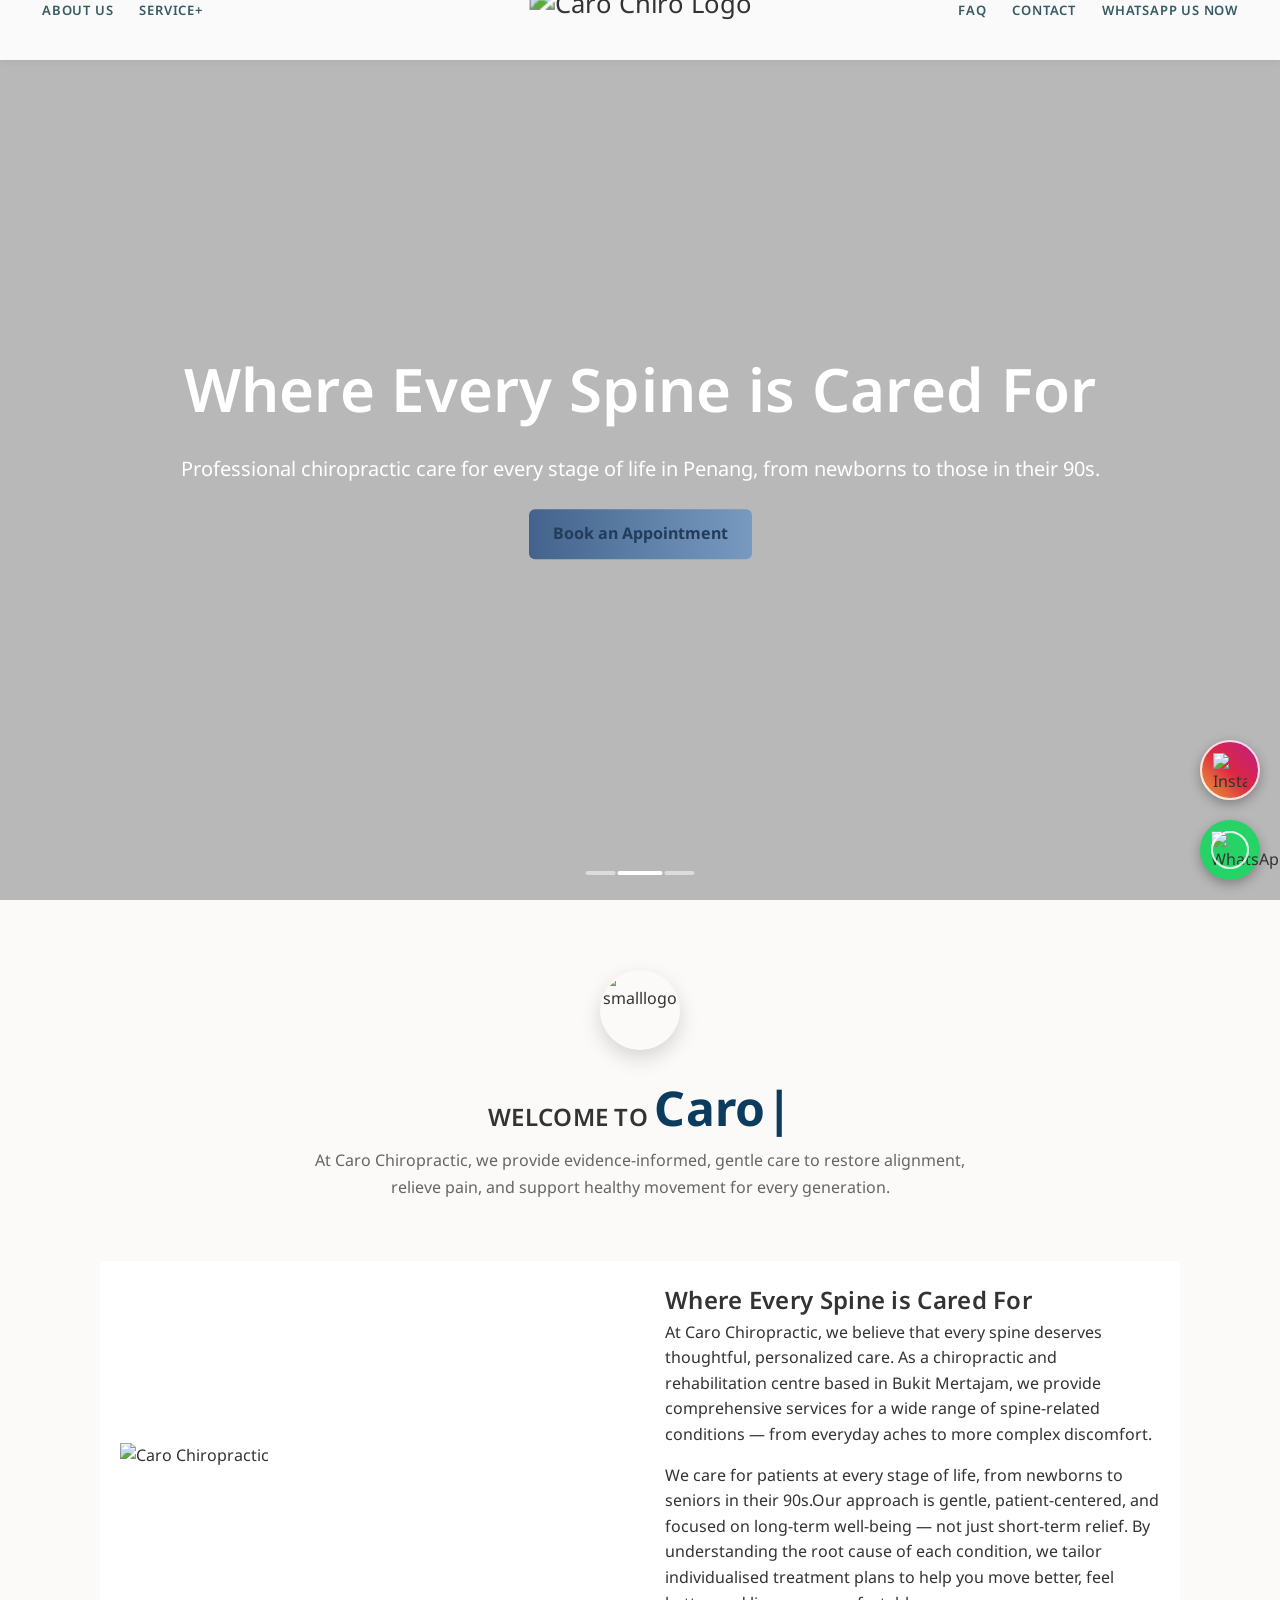
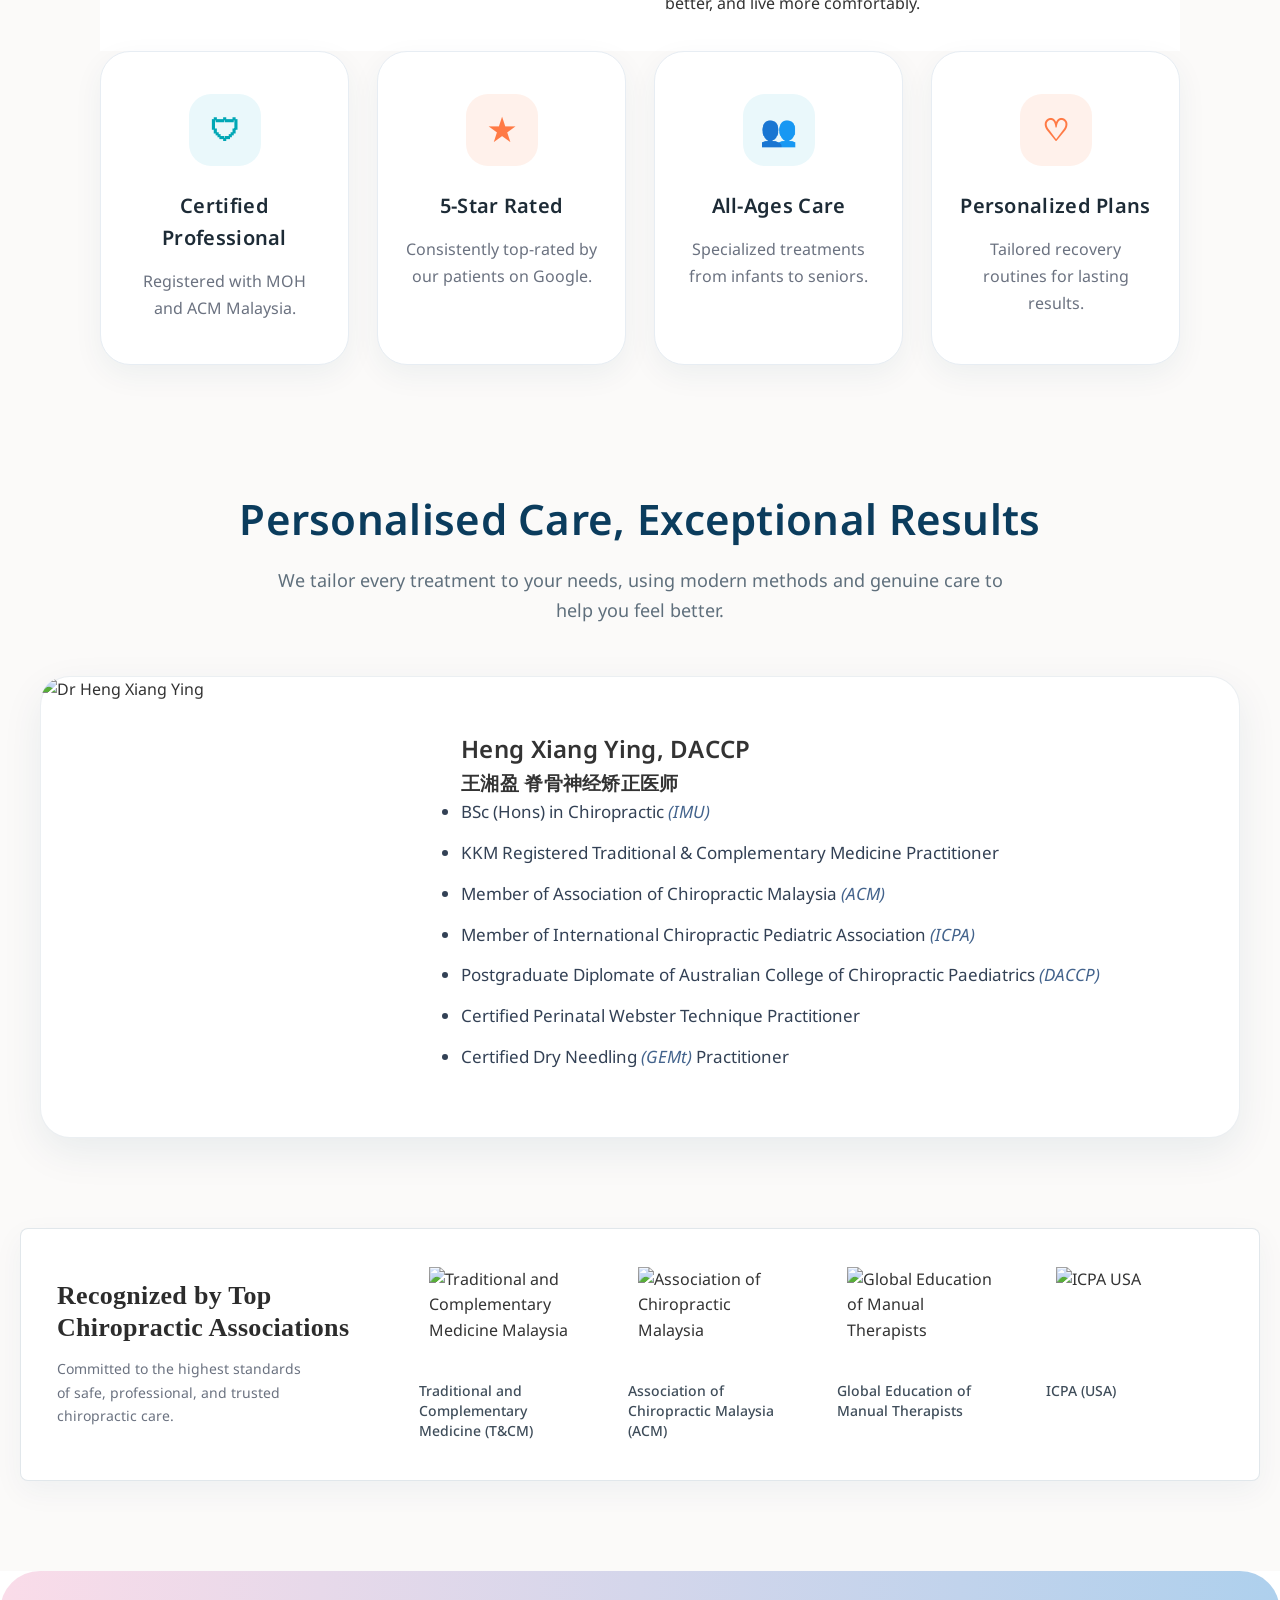
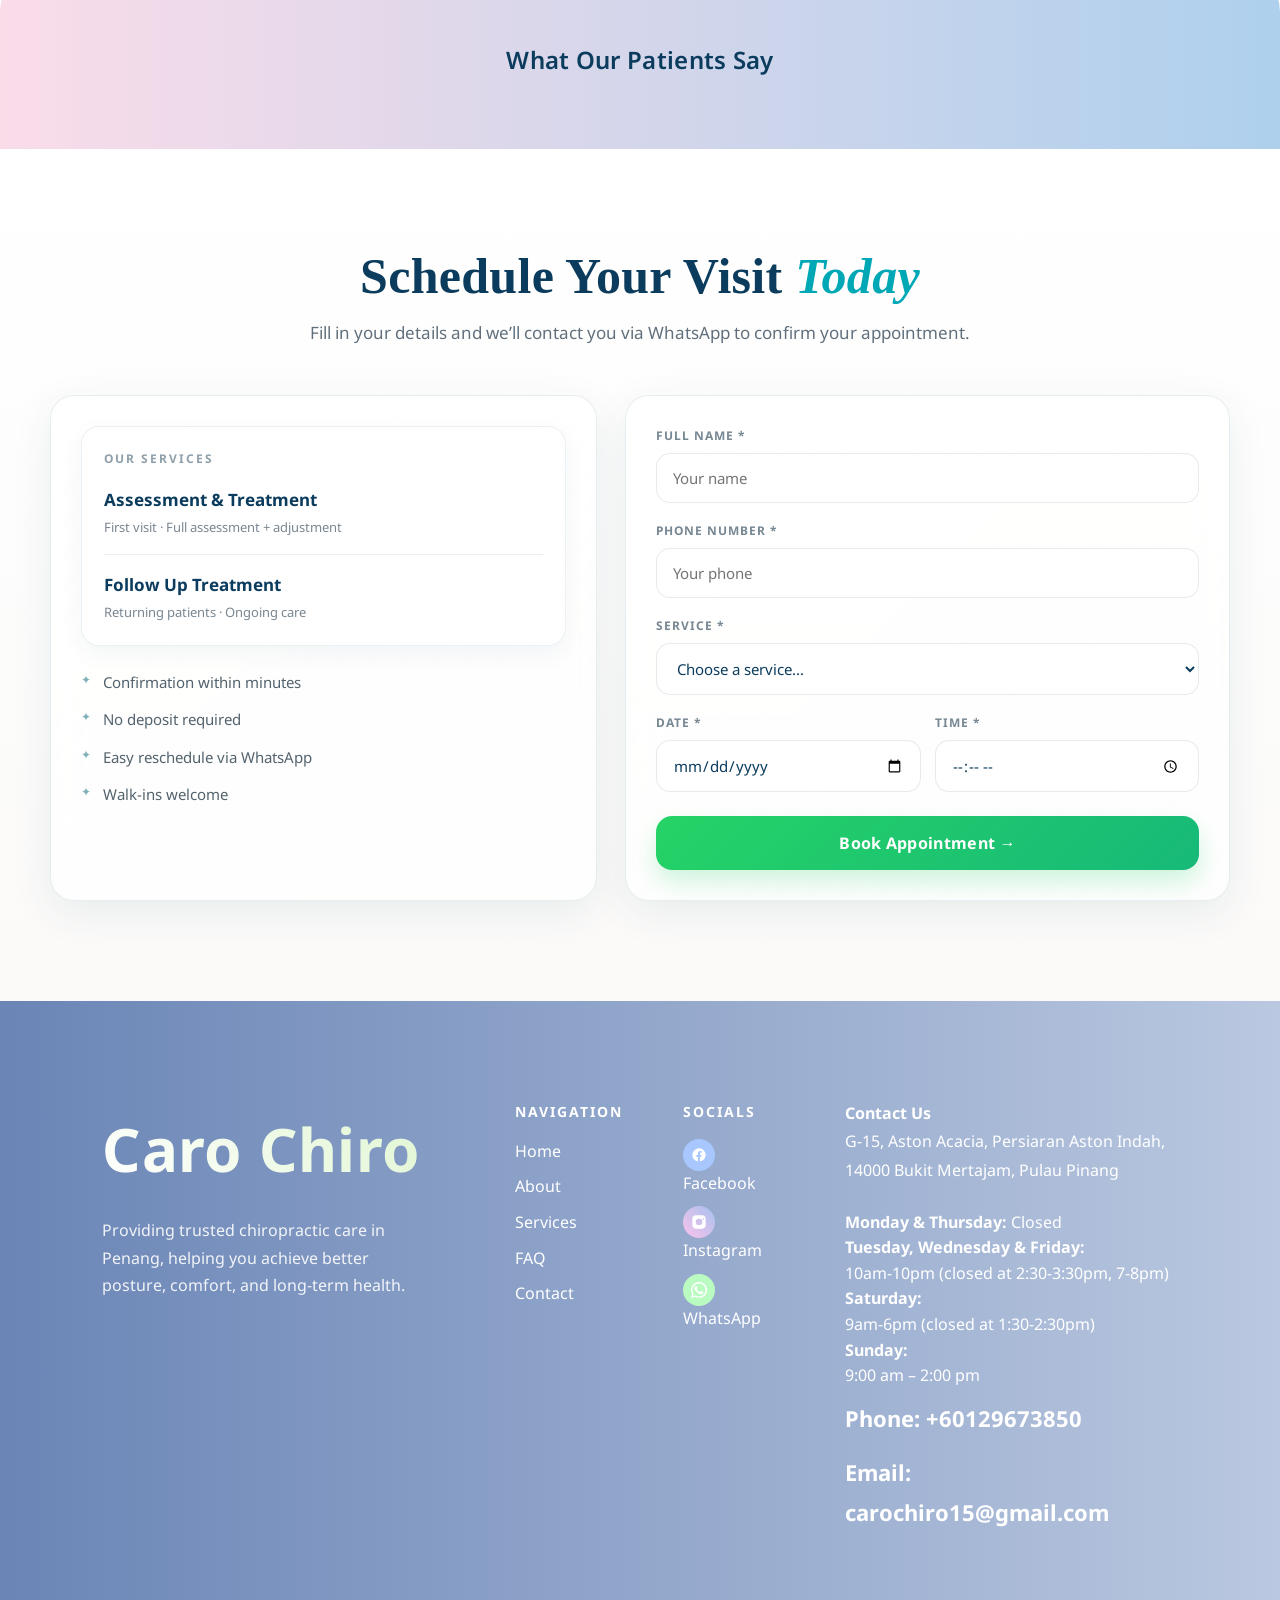
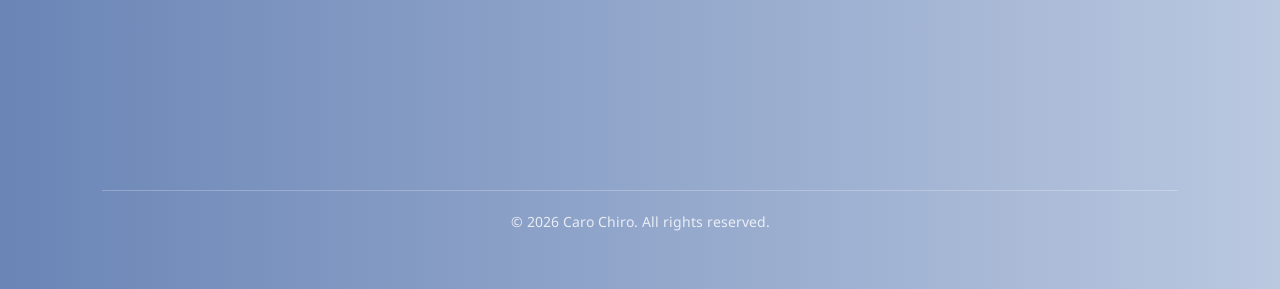
==== commit 323e729e: "Add files via upload" ====
--- a/index.html
+++ b/index.html
@@ -19,24 +19,30 @@
     <header class="header home-header">
   <div class="nav">
 
-    <div class="nav-left">
-      <a href="about.html">ABOUT US</a>
-      <a href="services.html">SERVICE+</a>
-    </div>
-
-    <div class="nav-center">
-      <a href="index.html" class="logo">
-        <img src="https://raw.githubusercontent.com/AnsonHengXanYou/Chiro-Pic/refs/heads/main/WhatsApp_Image_2026-02-07_at_12.07.54_AM-removebg-preview-removebg-preview.png" alt="Caro Chiro Logo">
-      </a>
-    </div>
-
-    <div class="nav-right">
-      <a href="faq.html">FAQ</a>
-      <a href="contact.html">CONTACT</a>
-      <a href="https://wa.me/60129673850" target="_blank">WHATSAPP US NOW</a>
-    </div>
-
-  </div>
+  <div class="nav-left">
+    <a href="about.html">ABOUT US</a>
+    <a href="services.html">SERVICE+</a>
+  </div>
+
+  <div class="nav-center">
+    <a href="index.html" class="logo">
+      <img src="https://raw.githubusercontent.com/AnsonHengXanYou/Chiro-Pic/refs/heads/main/WhatsApp_Image_2026-02-07_at_12.07.54_AM-removebg-preview-removebg-preview.png" alt="Caro Chiro Logo">
+    </a>
+
+    <button class="menu-toggle" aria-label="Open menu">
+      <span></span>
+      <span></span>
+      <span></span>
+    </button>
+  </div>
+
+  <div class="nav-right">
+    <a href="faq.html">FAQ</a>
+    <a href="contact.html">CONTACT</a>
+    <a href="https://wa.me/60129673850" target="_blank">WHATSAPP US NOW</a>
+  </div>
+
+</div>
 
   <!-- Hero Carousel -->
   <div class="hero-carousel">
@@ -70,7 +76,7 @@
     <!-- ⭐ 原 about-preview 内容搬进来 -->
     <div class="intro-block">
       <div class="logo-bounce">
-        <img src="https://raw.githubusercontent.com/AnsonHengXanYou/Chiro-Pic/refs/heads/main/Small%20Logo.jpeg" alt="smalllogo">
+        <img src="https://raw.githubusercontent.com/AnsonHengXanYou/Chiro-Pic/refs/heads/main/ChiroNewLogoB.jpeg" alt="smalllogo">
       </div>
 
       <h1>
--- a/css/index_style.css
+++ b/css/index_style.css
@@ -2784,4 +2784,105 @@
     .logo-text {
         font-size: 40px;
     }
+}
+
+
+
+
+
+/* ===== Mobile Navbar Upgrade ===== */
+.menu-toggle {
+    display: none;
+    border: none;
+    background: transparent;
+    cursor: pointer;
+    padding: 6px;
+}
+
+.menu-toggle span {
+    display: block;
+    width: 24px;
+    height: 2px;
+    background: #355a63;
+    margin: 5px 0;
+    border-radius: 999px;
+    transition: 0.3s ease;
+}
+
+/* 手机版 */
+@media (max-width: 768px) {
+    .nav {
+        display: flex;
+        flex-direction: column;
+        align-items: stretch;
+        padding: 14px 16px;
+        height: auto;
+        gap: 0;
+    }
+
+    .nav-center {
+        display: flex;
+        align-items: center;
+        justify-content: space-between;
+        width: 100%;
+        order: 0;
+    }
+
+    .logo img {
+        height: 78px;   /* logo 放大 */
+        transform: none;
+    }
+
+    .menu-toggle {
+        display: block;
+    }
+
+    .nav-left,
+    .nav-right {
+        display: none;
+        flex-direction: column;
+        align-items: center;
+        justify-content: center;
+        gap: 0;
+        width: 100%;
+        padding-top: 10px;
+    }
+
+    .nav-left a,
+    .nav-right a {
+        display: block;
+        width: 100%;
+        text-align: center;
+        padding: 12px 0;
+        font-size: 13px;
+        letter-spacing: 0.8px;
+        transform: none;
+        height: auto;
+        border-top: 1px solid rgba(53, 90, 99, 0.08);
+    }
+
+    .nav-left a::after,
+    .nav-right a::after {
+        display: none;
+    }
+
+    .nav.active .nav-left,
+    .nav.active .nav-right {
+        display: flex;
+    }
+}
+
+
+@media (max-width: 768px) {
+    .nav.active .menu-toggle span:nth-child(1) {
+        transform: translateY(7px) rotate(45deg);
+    }
+
+    .nav.active .menu-toggle span:nth-child(2) {
+        opacity: 0;
+    }
+
+    .nav.active .menu-toggle span:nth-child(3) {
+        transform: translateY(-7px) rotate(-45deg);
+    }
 }
